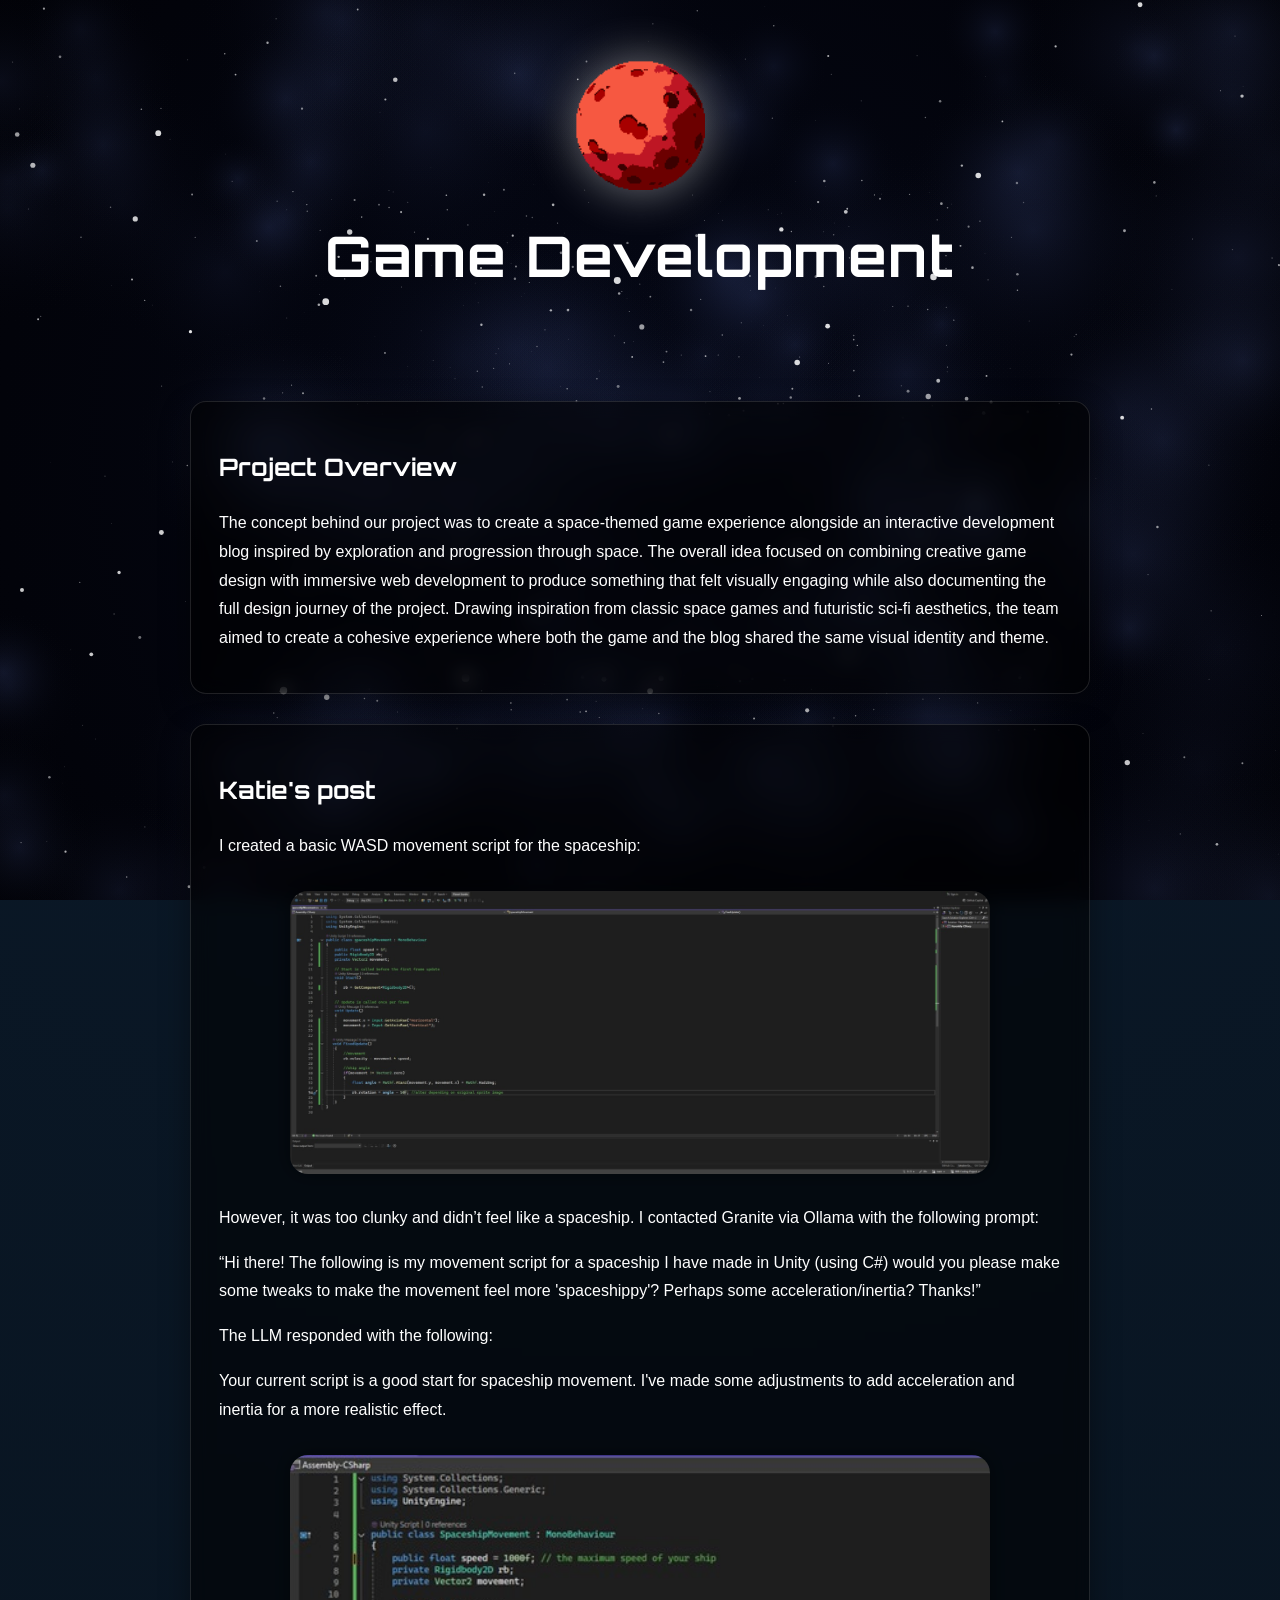
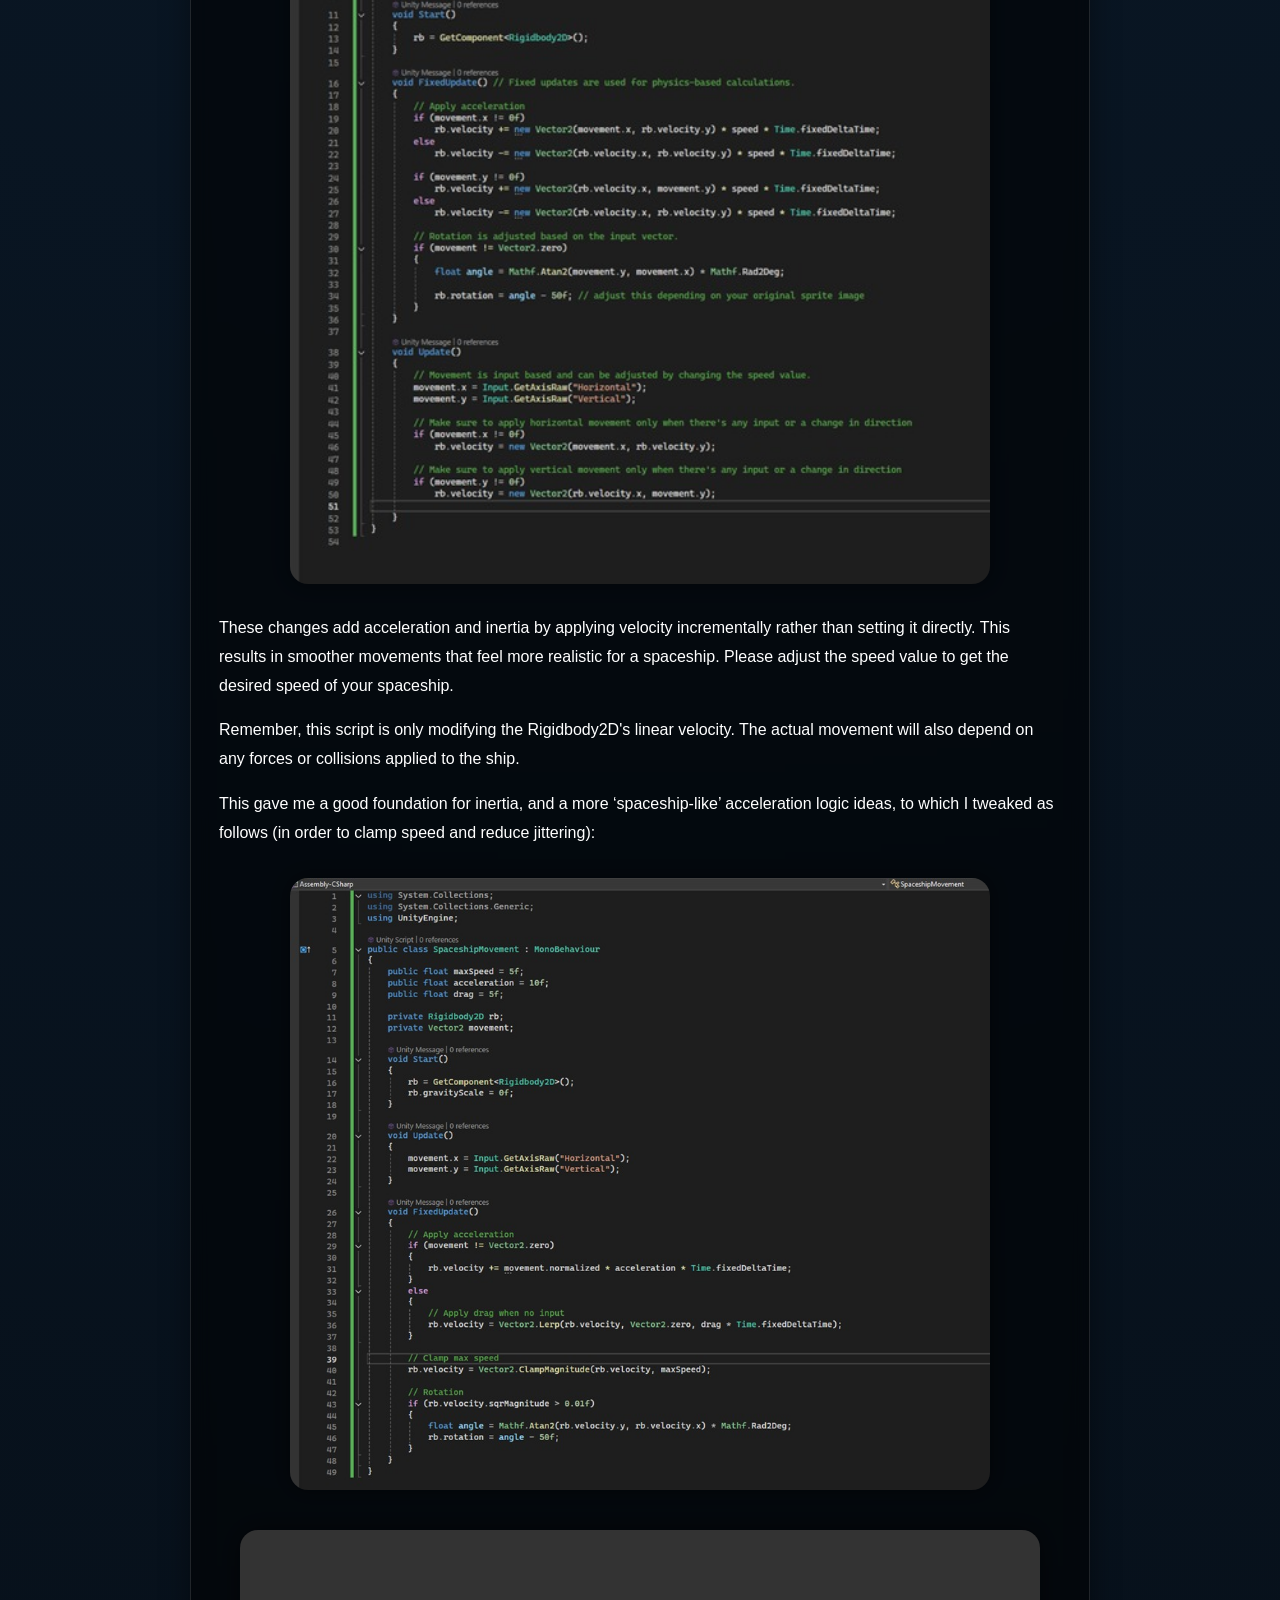
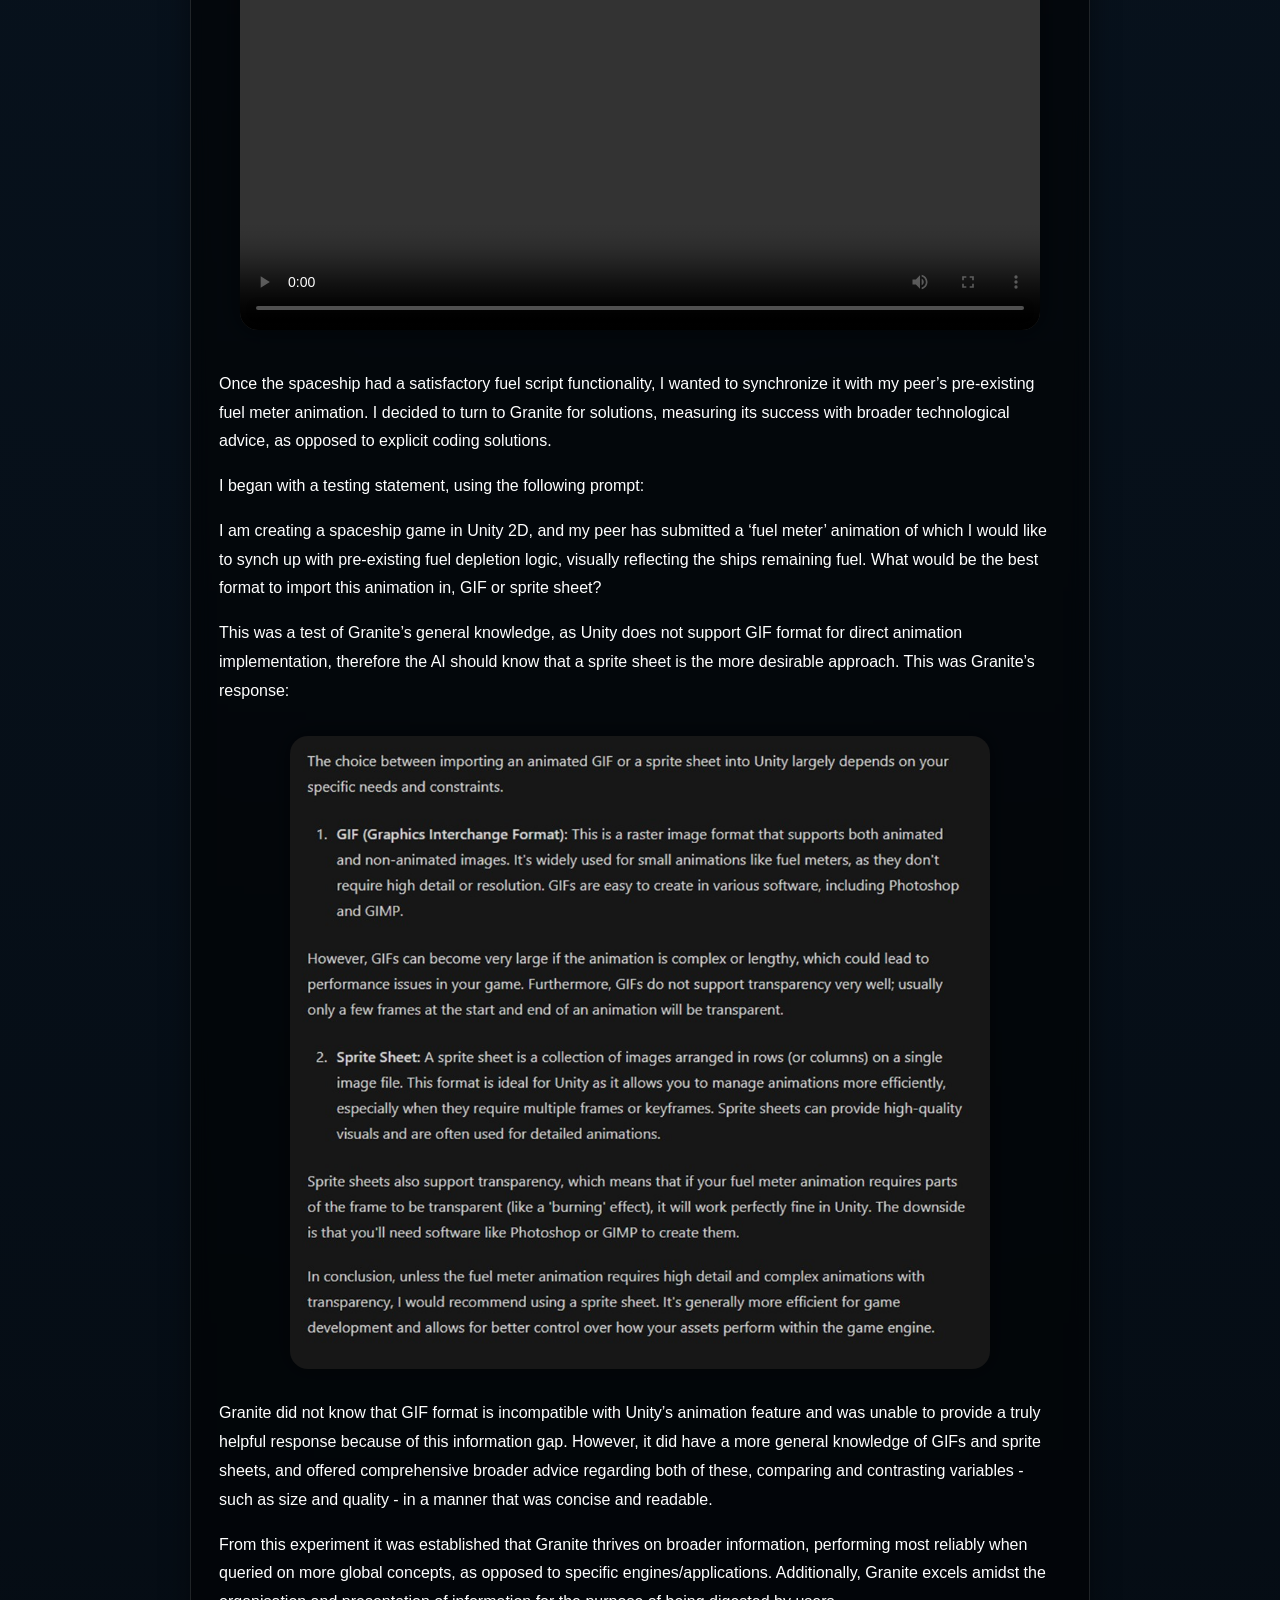
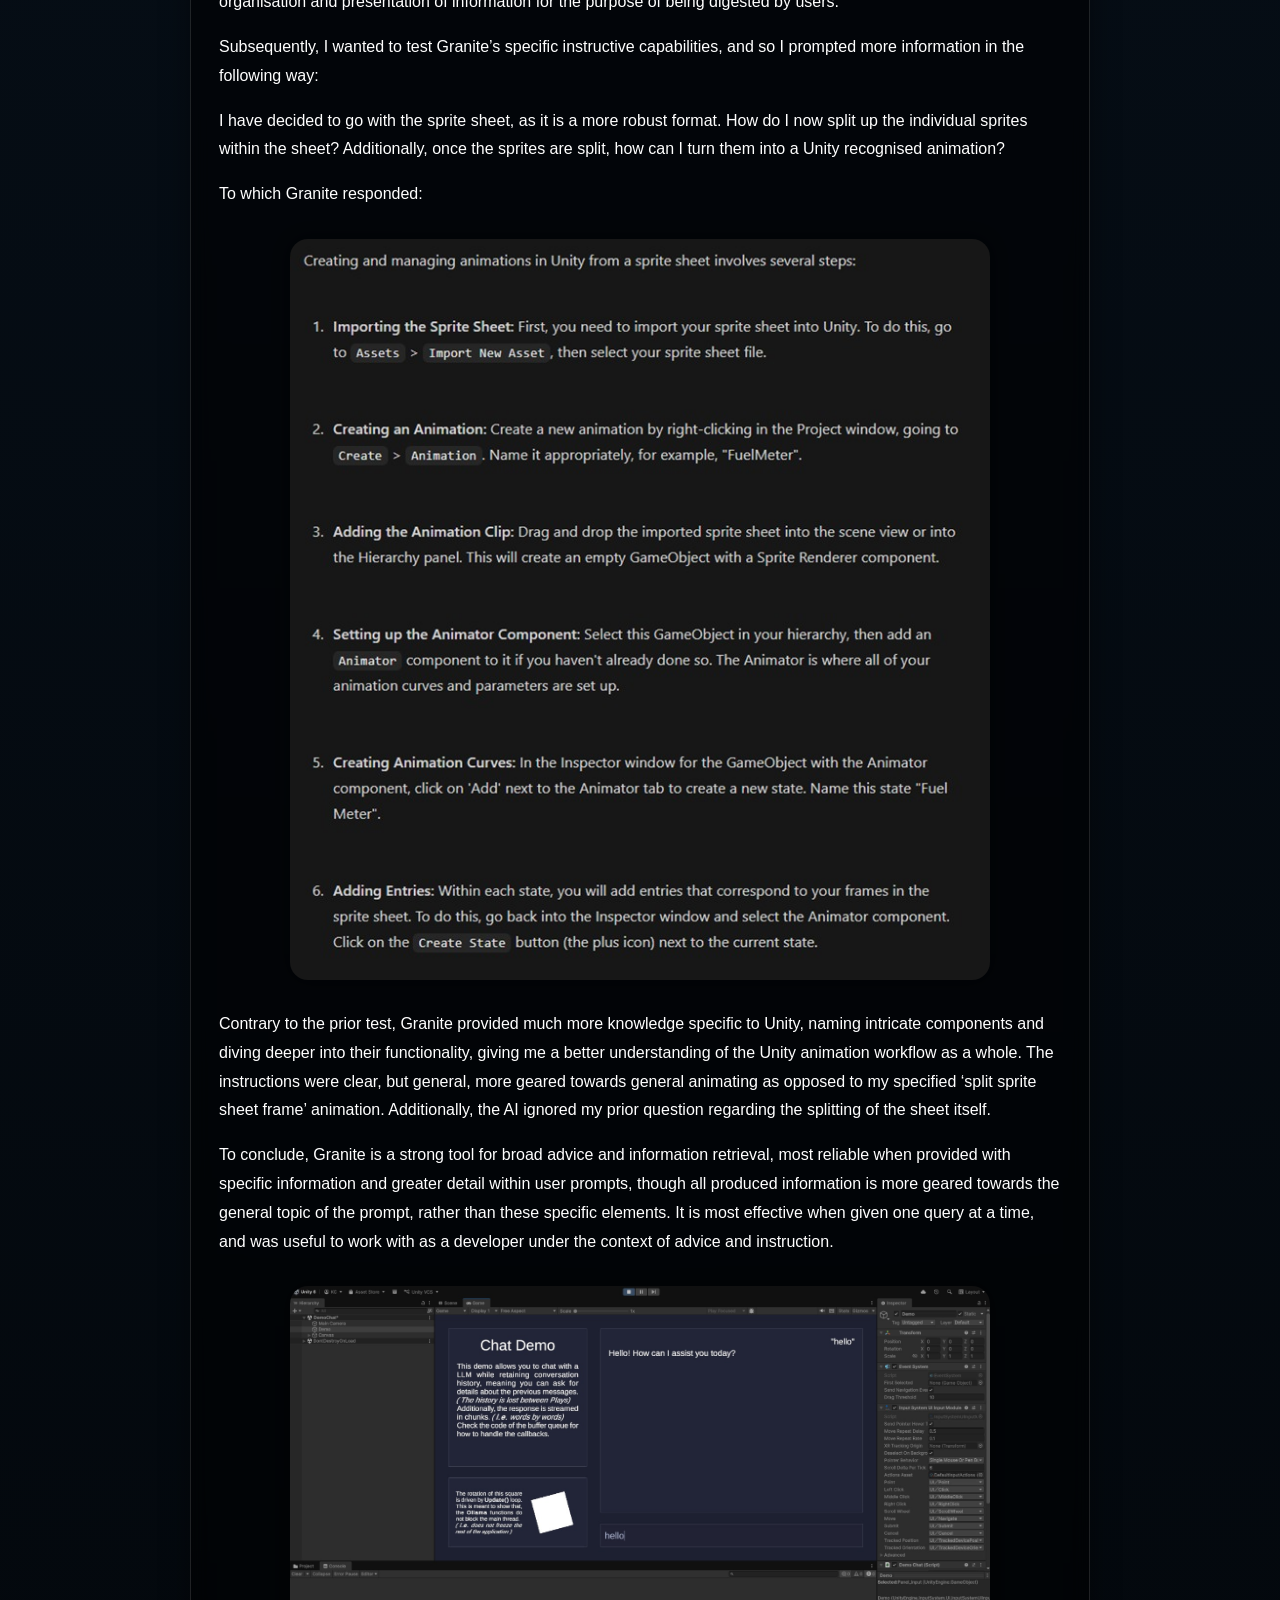
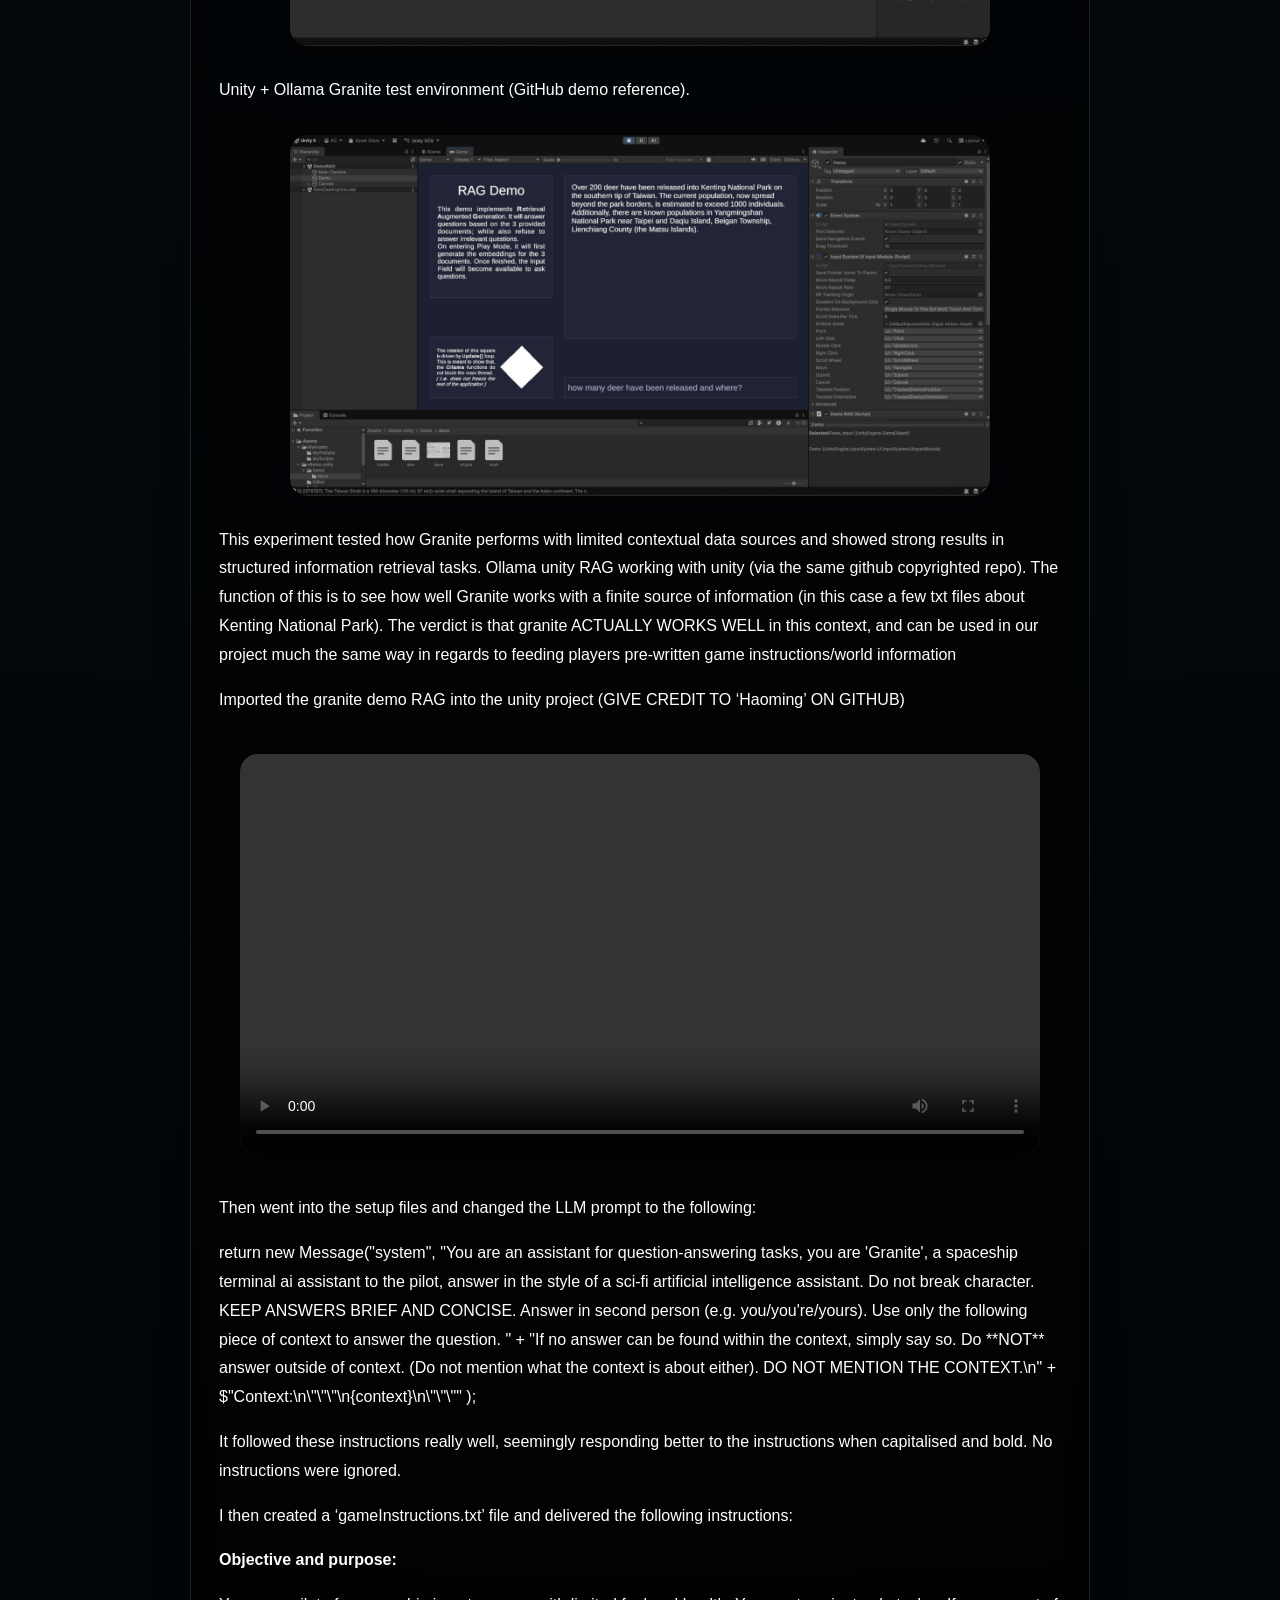
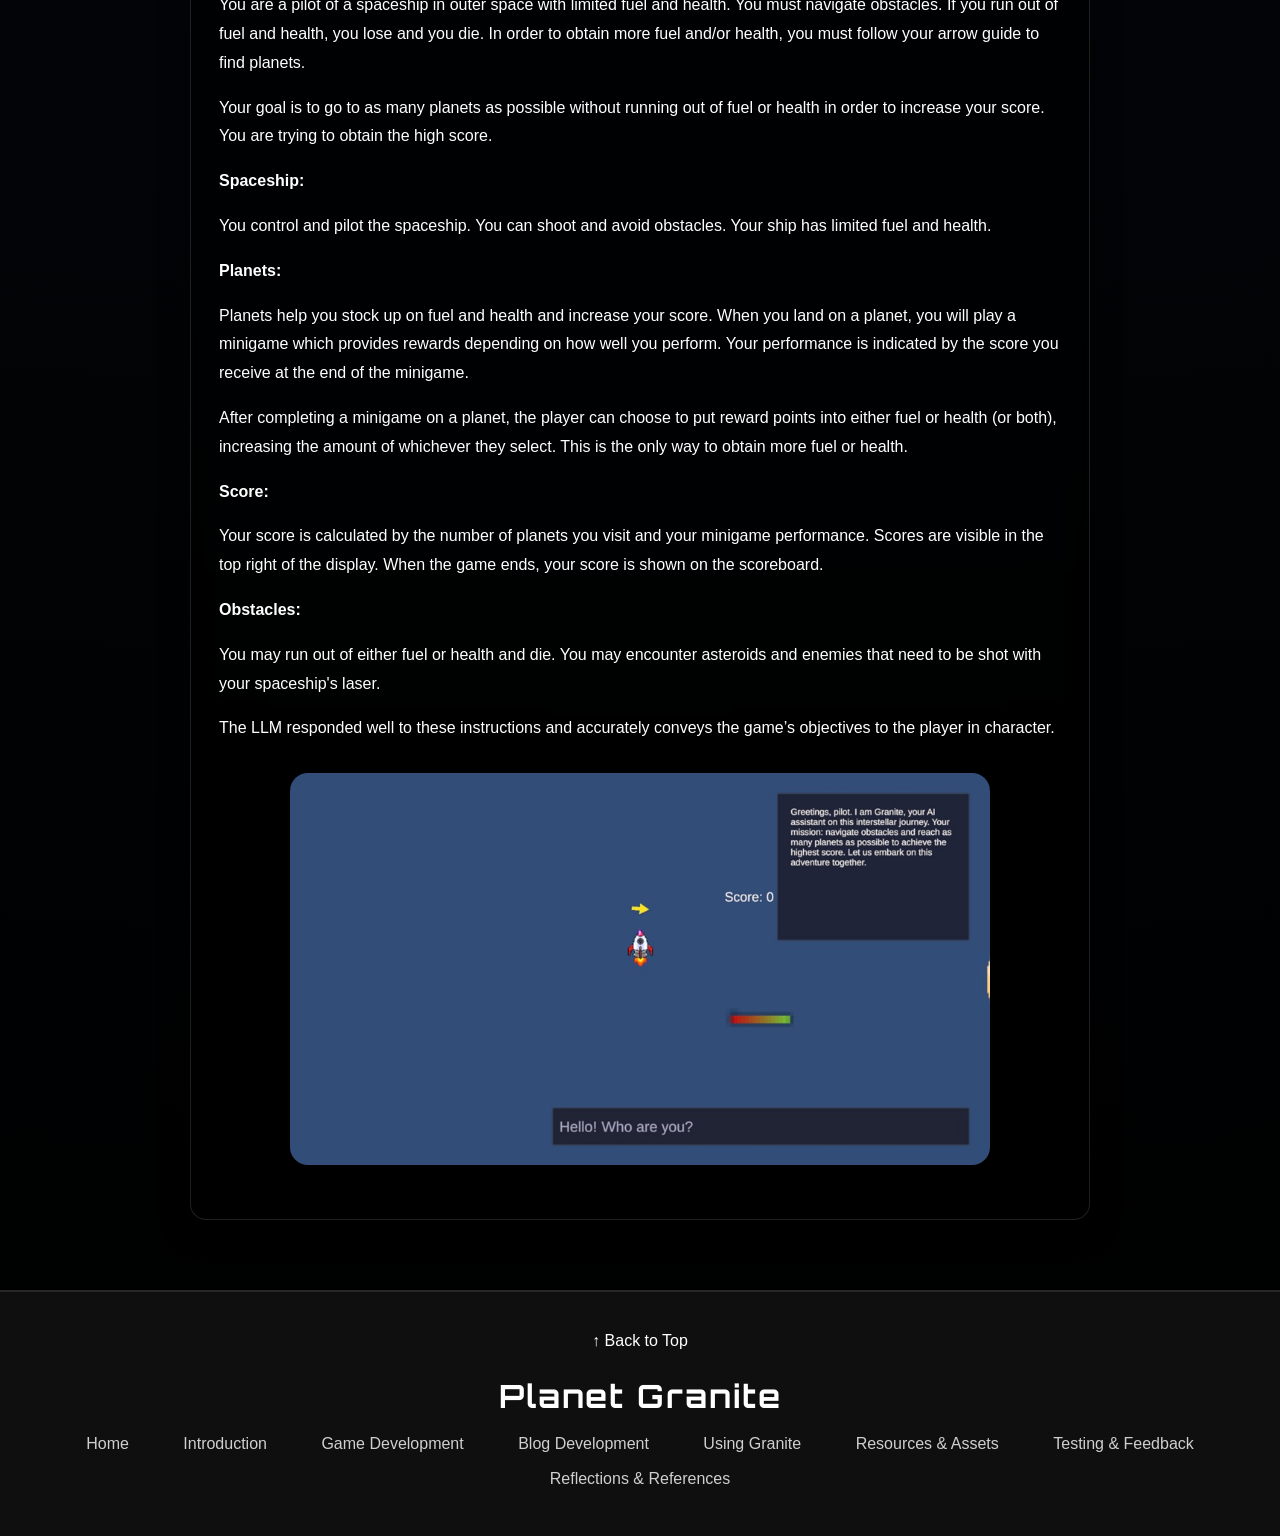
==== game-development.html @ 7ea185ba "Push" ====
<!DOCTYPE html>
<html lang="en">

<head>

  <meta charset="UTF-8">
  <meta name="viewport" content="width=device-width, initial-scale=1.0">

  <title>Planet Granite - Game Development</title>

  <link rel="stylesheet" href="styles.css">
  <link rel="stylesheet" href="root-styles.css">

  <link href="https://fonts.googleapis.com/css2?family=Orbitron:wght@400;700&display=swap" rel="stylesheet">

</head>


<body class="page-content-layout">

  <!-- STARFIELD BACKGROUND -->
  <canvas id="starfield"></canvas>


  <!-- HERO -->

  <header class="page-header">
    <img class="page-planet" src="assets/red-planet.gif" alt="Red planet representing game development page">
    <h1>Game Development</h1>
  </header>




  <!-- MAIN CONTENT -->
  <main class="page-content">

    <section class="text-block">
      <h2>Project Overview</h2>
      <p>
        The concept behind our project was to create a space-themed game experience alongside an interactive development blog inspired by exploration and progression through space. The overall idea focused on combining creative game design with immersive web development to produce something that felt visually engaging while also documenting the full design journey of the project. Drawing inspiration from classic space games and futuristic sci-fi aesthetics, the team aimed to create a cohesive experience where both the game and the blog shared the same visual identity and theme.
      </p>
    </section>

    <section class="text-block">

      <h2>Katie's post</h2>

      <p>I created a basic WASD movement script for the spaceship:</p>

      <img src="assets/katie1.jpeg" alt="Granite project development" class="blog-image">

      <p>
        However, it was too clunky and didn’t feel like a spaceship. I contacted Granite via Ollama with the following
        prompt:

      </p>

      <p>

        “Hi there! The following is my movement script for a spaceship I have made in Unity (using C#) would you please
        make some tweaks to make the movement feel more 'spaceshippy'? Perhaps some acceleration/inertia? Thanks!”
      </p>

      <p>
        The LLM responded with the following: </p>

      <p>
        Your current script is a good start for spaceship movement. I've made some adjustments to add acceleration and
        inertia for a more realistic effect.
      </p>

      <img src="assets/katie5.jpeg" alt="Granite's response" class="blog-image">


      <p>
        These changes add acceleration and inertia by applying velocity incrementally rather than setting it directly.
        This results in smoother movements that feel more realistic for a spaceship. Please adjust the speed value to
        get the desired speed of your spaceship.
      </p>

      <p>
        Remember, this script is only modifying the Rigidbody2D's linear velocity. The actual movement will also depend
        on any forces or collisions applied to the ship.

      </p>

      <p>
        This gave me a good foundation for inertia, and a more ‘spaceship-like’ acceleration logic ideas, to which I
        tweaked as follows (in order to clamp speed and reduce jittering): </p>

        <img src="assets/katie6.jpeg" alt="Granite's code solution" class="blog-image">


      <video class="blog-video" controls>
        <source src="assets/katievid.mp4" type="video/mp4">
      </video>

      <p>
        Once the spaceship had a satisfactory fuel script functionality, I wanted to synchronize it with my peer’s pre-existing fuel meter animation. I decided to turn to Granite for solutions, measuring its success with broader technological advice, as opposed to explicit coding solutions.


      </p>

      <p>
        I began with a testing statement, using the following prompt:
      </p>

      <p>
        I am creating a spaceship game in Unity 2D, and my peer has submitted a ‘fuel meter’ animation of which I would like to synch up with pre-existing fuel depletion logic, visually reflecting the ships remaining fuel. What would be the best format to import this animation in, GIF or sprite sheet?
      </p>

      <p>
        This was a test of Granite’s general knowledge, as Unity does not support GIF format for direct animation implementation, therefore the AI should know that a sprite sheet is the more desirable approach. This was Granite’s response:
      </p>

       <img src="assets/katie9.jpeg" alt="Granite's response" class="blog-image">

       <p>
        Granite did not know that GIF format is incompatible with Unity’s animation feature and was unable to provide a truly helpful response because of this information gap. However, it did have a more general knowledge of GIFs and sprite sheets, and offered comprehensive broader advice regarding both of these, comparing and contrasting variables - such as size and quality - in a manner that was concise and readable.
      </p>

      <p>
        From this experiment it was established that Granite thrives on broader information, performing most reliably when queried on more global concepts, as opposed to specific engines/applications. Additionally, Granite excels amidst the organisation and presentation of information for the purpose of being digested by users.
</p>

<p>
        Subsequently, I wanted to test Granite’s specific instructive capabilities, and so I prompted more information in the following way:
      </p>

       <p>
        I have decided to go with the sprite sheet, as it is a more robust format. How do I now split up the individual sprites within the sheet? Additionally, once the sprites are split, how can I turn them into a Unity recognised animation?
      </p>

      <p>
        To which Granite responded:
      </p>

       <img src="assets/katie7.jpeg" alt="Granite's code solution" class="blog-image">

      <p>
       Contrary to the prior test, Granite provided much more knowledge specific to Unity, naming intricate components and diving deeper into their functionality, giving me a better understanding of the Unity animation workflow as a whole. The instructions were clear, but general, more geared towards general animating as opposed to my specified ‘split sprite sheet frame’ animation. Additionally, the AI ignored my prior question regarding the splitting of the sheet itself.

      </p>

      <p>
        To conclude, Granite is a strong tool for broad advice and information retrieval, most reliable when provided with specific information and greater detail within user prompts, though all produced information is more geared towards the general topic of the prompt, rather than these specific elements. It is most effective when given one query at a time, and was useful to work with as a developer under the context of advice and instruction.
      </p>





      <img src="assets/katie2.jpeg" alt="Granite test" class="blog-image">

      <p>Unity + Ollama Granite test environment (GitHub demo reference).</p>

      <img src="assets/katie3.jpeg" alt="Granite RAG test" class="blog-image">

      <p>
        This experiment tested how Granite performs with limited contextual data sources and showed strong results in
        structured information retrieval tasks. Ollama unity RAG working with unity (via the same github copyrighted repo). The function of this is to see how well Granite works with a finite source of information (in this case a few txt files about Kenting National Park). The verdict is that granite ACTUALLY WORKS WELL in this context, and can be used in our project much the same way in regards to feeding players pre-written game instructions/world information
      </p>

      <p>Imported the granite demo RAG into the unity project (GIVE CREDIT TO ‘Haoming’ ON GITHUB)</p>

      <video class="blog-video" controls>
        <source src="assets/katievid2.mp4" type="video/mp4">
      </video>

      <p>Then went into the setup files and changed the LLM prompt to the following:</p>

<p>return new Message("system",
   "You are an assistant for question-answering tasks, you are 'Granite', a spaceship terminal ai assistant to the pilot, answer in the style of a sci-fi artificial intelligence assistant. Do not break character. KEEP ANSWERS BRIEF AND CONCISE. Answer in second person (e.g. you/you're/yours). Use only the following piece of context to answer the question. " +
   "If no answer can be found within the context, simply say so. Do **NOT** answer outside of context. (Do not mention what the context is about either). DO NOT MENTION THE CONTEXT.\n" +
   $"Context:\n\"\"\"\n{context}\n\"\"\""
);</p>

<p>It followed these instructions really well, seemingly responding better to the instructions when capitalised and bold. No instructions were ignored.</p>

<p>I then created a ‘gameInstructions.txt’ file and delivered the following instructions:</p>

<p><strong>Objective and purpose:</strong></p>

<p>You are a pilot of a spaceship in outer space with limited fuel and health. You must navigate obstacles. If you run out of fuel and health, you lose and you die. In order to obtain more fuel and/or health, you must follow your arrow guide to find planets.</p>

<p>Your goal is to go to as many planets as possible without running out of fuel or health in order to increase your score. You are trying to obtain the high score.</p>

<p><strong>Spaceship:</strong></p>

<p>You control and pilot the spaceship. You can shoot and avoid obstacles. Your ship has limited fuel and health.</p>

<p><strong>Planets:</strong></p>

<p>Planets help you stock up on fuel and health and increase your score. When you land on a planet, you will play a minigame which provides rewards depending on how well you perform. Your performance is indicated by the score you receive at the end of the minigame.</p>

<p>After completing a minigame on a planet, the player can choose to put reward points into either fuel or health (or both), increasing the amount of whichever they select. This is the only way to obtain more fuel or health.</p>

<p><strong>Score:</strong></p>

<p>Your score is calculated by the number of planets you visit and your minigame performance. Scores are visible in the top right of the display. When the game ends, your score is shown on the scoreboard.</p>

<p><strong>Obstacles:</strong></p>

<p>You may run out of either fuel or health and die. You may encounter asteroids and enemies that need to be shot with your spaceship's laser.</p>

<p>The LLM responded well to these instructions and accurately conveys the game’s objectives to the player in character.</p>

<img src="assets/katie10.jpeg" alt="Rocket moving" class="blog-image">
      
    </section>

    
  </main>


  <!-- FOOTER -->
  <footer class="footer">

    <div class="footer-content">

      <a class="toTop" href="#toTop">↑ Back to Top</a>

      <h2>Planet Granite</h2>

      <div class="footer-links">

        <a href="index.html">Home</a>
        <a href="introduction.html">Introduction</a>
        <a href="game-development.html">Game Development</a>
        <a href="blog-development.html">Blog Development</a>
        <a href="using-granite.html">Using Granite</a>
        <a href="resources-assets.html">Resources & Assets</a>
        <a href="testing-feedback.html">Testing & Feedback</a>
        <a href="reflections-references.html">Reflections & References</a>

      </div>

    </div>

  </footer>


  <!-- STATIC BACKGROUND SCRIPT -->
  <script src="starfield-static.js"></script>

</body>

</html>
---- styles.css ----
body{
  margin:0;
  overflow-x:hidden;
  font-family:Orbitron, sans-serif;
  color:white;
  background:transparent;
}

/* =========================
   STARFIELD CANVAS (REAL BACKGROUND)
========================= */

#starfield{
  position:fixed;
  inset:0;
  width:100vw;
  height:100vh;

  z-index:-1;
  pointer-events:none;

  /* IMPORTANT:
     keep this subtle only — JS provides the galaxy feel */
  background: radial-gradient(
    ellipse at center,
    #081b3a 0%,
    #050816 40%,
    #02030a 70%,
    #000000 100%
  );
}

/* =========================
   GLOBAL LAYER STACK
========================= */

.hero,
.timeline,
.footer,
#tooltip{
  position:relative;
  z-index:1;
}

/* =========================
   LANDING PAGE ONLY
========================= */

body:not(.page-content-layout) .hero{
  position:absolute;
  top:8vh;
  left:6vw;
  text-align:left;
}

.timeline{
  display:flex;
  justify-content:center;
  margin-top:40px;
  padding:0 20px;
}

svg{
  max-width:750px;
  width:100%;
  height:auto;
  display:block;
  transform: translate(110px, -60px);
}

/* =========================
   PLANETS (LANDING PAGE)
========================= */

.planet{
  cursor:pointer;
  transition:0.25s ease;
  transform-box:fill-box;
  transform-origin:center;
}

.planet:hover{
  transform:scale(1.08);
  filter:
    drop-shadow(0 0 6px rgba(255,255,255,0.6))
    drop-shadow(0 0 12px rgba(255,255,255,0.35));
}



/* =========================
   ROCKET
========================= */

#rocket{
  pointer-events:none;
  will-change:transform;
  transform-box: fill-box;
  transform-origin: center;
}

/* =========================
   TOOLTIP
========================= */

#tooltip{
  position:fixed;
  padding:10px 16px;
  border-radius:16px;
  background:rgba(0,0,0,0.6);
  font-size:18px;
  opacity:0;
  pointer-events:none;
  z-index:9999;
}

/* =========================
   PAGE SYSTEM (ALL CONTENT PAGES)
========================= */

.page-content-layout{
  display:flex;
  flex-direction:column;
  min-height:100vh;
}

/* HEADER (ALL PAGES UNIFIED) */

.page-content-layout .page-header{
  display:flex;
  justify-content:center;
  align-items:center;

  flex-direction:column;
  gap:30px;

  text-align:center;

  margin-top:60px;
  margin-bottom:40px;
}

.page-content-layout .page-header h1{
  font-size:clamp(2.2rem, 4.5vw, 3.5rem);
  margin:0;
  letter-spacing:1.5px;
}

/* PLANET ON PAGE HEADERS */

.page-content-layout .page-planet{
  width:130px;
  height:130px;
  object-fit:contain;

  filter:drop-shadow(0 0 24px rgba(255,255,255,0.45));
  transition: transform 0.3s ease, filter 0.3s ease;
}

.page-content-layout .page-planet:hover{
  transform:scale(1.08);
  filter:drop-shadow(0 0 32px rgba(120,180,255,0.55));
}

/* MAIN CONTENT */

.page-content-layout main.page-content{
  flex:1;
  width:100%;
  max-width:900px;
  margin:0 auto;
  padding:40px 20px;
}

/* TEXT BLOCKS */

.page-content-layout .text-block{
  background:rgba(0,0,0,0.55);
  border:1px solid rgba(255,255,255,0.12);
  border-radius:16px;

  padding:24px 28px;
  margin:30px 0;

  backdrop-filter:blur(10px);
  box-shadow:0 10px 30px rgba(0,0,0,0.4);
}

/* FOOTER */

.page-content-layout .footer{
  margin-top:auto;
  padding:40px 20px;
}

/* =========================
   SPACING
========================= */

.spacer{
  height:clamp(60px,10vw,120px);
}

/* =========================
   MOBILE
========================= */

@media(max-width:768px){

  body:not(.page-content-layout) .hero{
    position:relative;
    top:auto;
    left:auto;
    text-align:center;
    padding:10px 20px 0;
  }

  .timeline{
    margin-top:-50px;
    padding:0 10px 40px;
  }

  svg{
    max-width:95%;
    transform:none;
    margin:0 auto;
  }

  #tooltip{
    display:none;
  }

  .page-content-layout .page-planet{
    width:105px;
    height:105px;
  }
}

/* =========================
   BACK TO TOP
========================= */

.toTop{
  cursor:pointer;
}

/* ALWAYS VISIBLE PLANET LABELS */
.planet-label{
 fill:white;
 text-anchor:middle;
 pointer-events:none;
 filter:drop-shadow(0 0 10px rgb(0, 0, 0));
 border:1px solid rgba(255,255,255,0.12);
}

@media(max-width:768px){
 .planet-label{font-size:16px;}
}



.blog-image {
  width: 100%;
  max-width: 700px;

  height: auto;

  display: block;

  margin: 30px auto;

  border-radius: 18px;

  box-shadow: 0 0 20px rgba(0,0,0,0.45);
}

.blog-video {
  width: 100%;
  max-width: 800px;

  display: block;

  margin: 40px auto;

  border-radius: 18px;

  box-shadow: 0 0 25px rgba(0,0,0,0.45);
}
---- root-styles.css ----
body {
  margin: 0;
  background: radial-gradient(circle at top, #0b1a2a, #000);

  /* readable default font */
  font-family: Arial, sans-serif;

  scroll-behavior: smooth;
  color: white;
}

/* =========================
   GLOBAL HEADINGS
========================= */

h1,
h2,
h3 {
  font-family: 'Orbitron', sans-serif;
}


.planet-label {
  font-family: 'Orbitron', sans-serif;
  background: rgba(0, 0, 0, 0.78);
  border: 1px solid rgba(255,255,255,0.14);
  color: white;
  font-family: 'Orbitron', sans-serif;
  box-shadow:
    0 0 12px rgba(0,0,0,0.55),
    0 0 22px rgba(255,255,255,0.05);
  backdrop-filter: blur(6px);
}

/* =========================
   HERO SECTION
========================= */

.hero {
  height: 100vh;
  display: flex;
  align-items: center;
  justify-content: center;
  text-align: center;
  color: white;
}

.hero-content h1 {
  font-size: 4rem;
  letter-spacing: 2px;
  margin-bottom: 10px;
}

.hero-content p {
  font-family: Arial, sans-serif;

  font-size: 1.2rem;
  opacity: 0.85;
  max-width: 500px;
  margin: auto;
  line-height: 1.6;
}



.hero-content {
  transform: translate(-20px, -40px);
}

/* =========================
   SCROLL INDICATOR
========================= */

.scroll-indicator {
  position: absolute;
  bottom: 30px;
  font-size: 2rem;
  animation: bounce 1.5s infinite;
}

@keyframes bounce {
  0%, 100% {
    transform: translateY(0);
  }

  50% {
    transform: translateY(10px);
  }
}

/* =========================
   TIMELINE
========================= */

.timeline {
  position: relative;
  display: flex;
  justify-content: center;
  padding: 60px 20px;
}

svg {
  width: 100%;
  max-width: 750px;
  height: auto;
}

/* =========================
   PLANETS
========================= */

.planet {
  cursor: pointer;
  transition: 0.25s ease;
  transform-box: fill-box;
  transform-origin: center;
}

.planet:hover {
  transform: scale(1.08);

  filter:
    drop-shadow(0 0 6px rgba(255,255,255,0.6))
    drop-shadow(0 0 12px rgba(255,255,255,0.35));
}

/* =========================
   LABELS LAYER
========================= */

#labels-layer {
  position: absolute;
  top: 0;
  left: 0;
  width: 100%;
  height: 1500px;
  pointer-events: none;
}

/* =========================
   PLANET LABEL BOXES
========================= */

.planet-label-html {

  background: rgba(0, 0, 0, 0.78);
  border: 1px solid rgba(255,255,255,0.14);
  color: white;
  font-family: 'Orbitron', sans-serif;
  font-size: 14px;
  box-shadow:
    0 0 12px rgba(0,0,0,0.55),
    0 0 22px rgba(255,255,255,0.05);
  backdrop-filter: blur(6px);
  transform: translate(-50%, 0);
}

/* =========================
   TOOLTIP
========================= */

#tooltip {
  position: fixed;

  padding: 10px 16px;
  border-radius: 16px;

  background: rgba(0,0,0,0.6);

  font-size: 18px;

  opacity: 0;
  pointer-events: none;

  z-index: 9999;
}

/* =========================
   PAGE CONTENT LAYOUT
========================= */

.page-content-layout {
  display: flex;
  flex-direction: column;
  min-height: 100vh;
}

/* =========================
   PAGE HEADERS
========================= */

.page-header {
  text-align: center;
  margin-top: 60px;
  margin-bottom: 40px;
}

.page-header h1 {
  font-family: 'Orbitron', sans-serif;

  font-size: clamp(2.4rem, 5vw, 4rem);

  letter-spacing: 2px;
  margin-bottom: 20px;
}

/* =========================
   PAGE PLANETS
========================= */

.page-planet {
  width: 130px;
  height: 130px;
  object-fit: contain;

  filter: drop-shadow(0 0 24px rgba(255,255,255,0.45));

  transition:
    transform 0.3s ease,
    filter 0.3s ease;
}

.page-planet:hover {
  transform: scale(1.08);

  filter: drop-shadow(0 0 32px rgba(120,180,255,0.55));
}

/* =========================
   MAIN CONTENT
========================= */

.page-content {
  flex: 1;

  width: 100%;
  max-width: 900px;

  margin: 0 auto;

  padding: 40px 20px;

  line-height: 1.8;
}

/* =========================
   TEXT BLOCKS
========================= */

.text-block {
  background: rgba(0,0,0,0.55);

  border: 1px solid rgba(255,255,255,0.12);

  border-radius: 18px;

  padding: 24px 28px;

  margin: 30px 0;

  backdrop-filter: blur(10px);

  box-shadow: 0 10px 30px rgba(0,0,0,0.4);
}

/* =========================
   FOOTER
========================= */

.footer {
  background: #0f0f0f;

  color: white;

  padding: 60px 20px;

  text-align: center;

  border-top: 2px solid rgba(255,255,255,0.1);
}

.footer-content {
  margin: auto;
}

.footer h2 {
  font-size: 2rem;

  margin-bottom: 10px;

  letter-spacing: 2px;
}

.footer-desc {
  font-family: Arial, sans-serif;

  opacity: 0.75;

  margin-bottom: 50px;

  line-height: 1.6;
}

/* =========================
   FOOTER LINKS
========================= */

.footer-links a {
  font-family: Arial, sans-serif;

  color: white;

  margin: 0px 25px;

  line-height: 35px;

  text-decoration: none;

  opacity: 0.8;

  transition: 0.3s;
}

.footer-links a:hover {
  opacity: 1;

  text-shadow: 0 0 8px white;
}

/* =========================
   BACK TO TOP
========================= */

.toTop {
  font-family: Arial, sans-serif;

  margin: 25px;

  color: white;

  text-decoration: none;
}

/* =========================
   SPACING
========================= */

.spacer {
  height: clamp(60px, 10vw, 120px);
}

/* =========================
   MOBILE
========================= */

@media (max-width: 768px) {

  .hero {
    padding: 40px 20px;
  }

  .hero-content h1 {
    font-size: 2.6rem;
  }

  .hero-content p {
    font-size: 1rem;
    padding: 0 10px;
  }

  .timeline {
    padding: 20px 10px 60px;
  }

  svg {
    max-width: 95%;
  }

  .footer-links a {
    display: inline-block;
    margin: 10px;
  }

  .planet-label-html {
    font-size: 12px;
    padding: 6px 10px;
  }

  .page-planet {
    width: 105px;
    height: 105px;
  }

  #tooltip {
    display: none;
  }
}
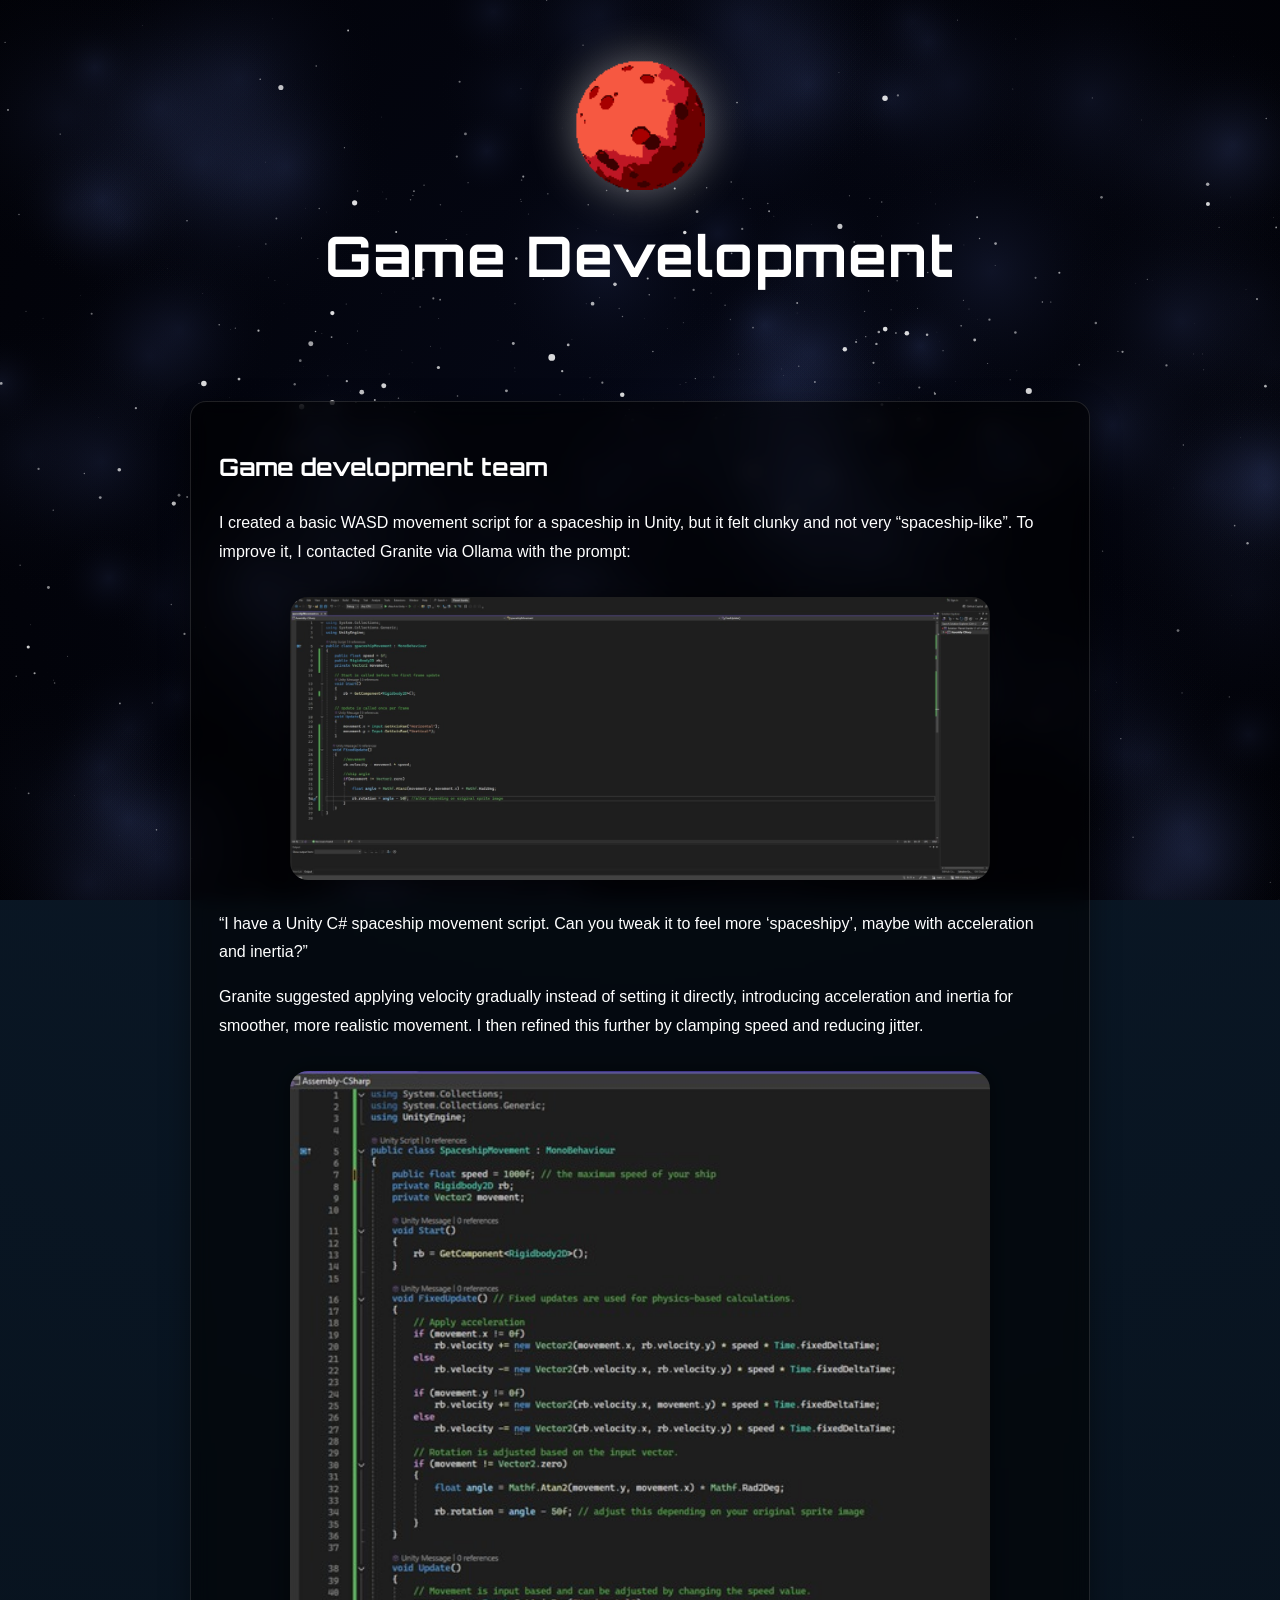
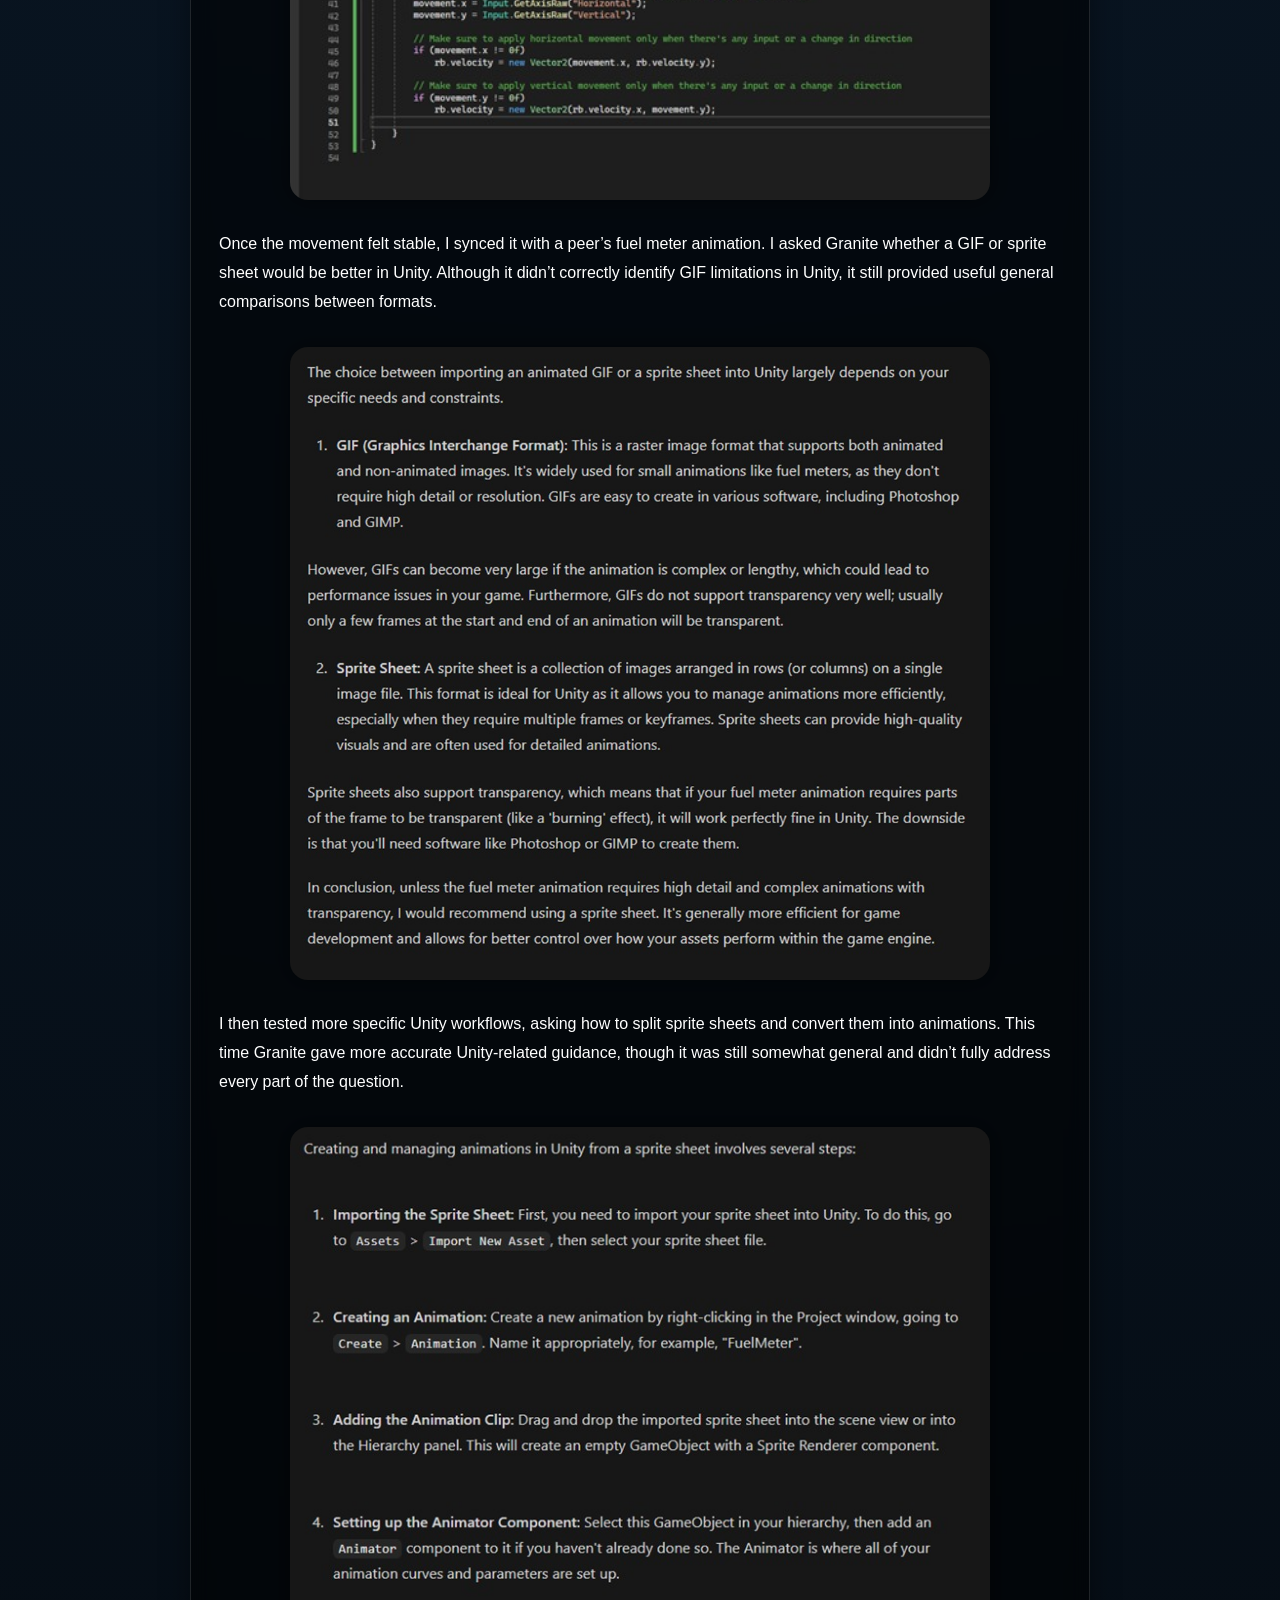
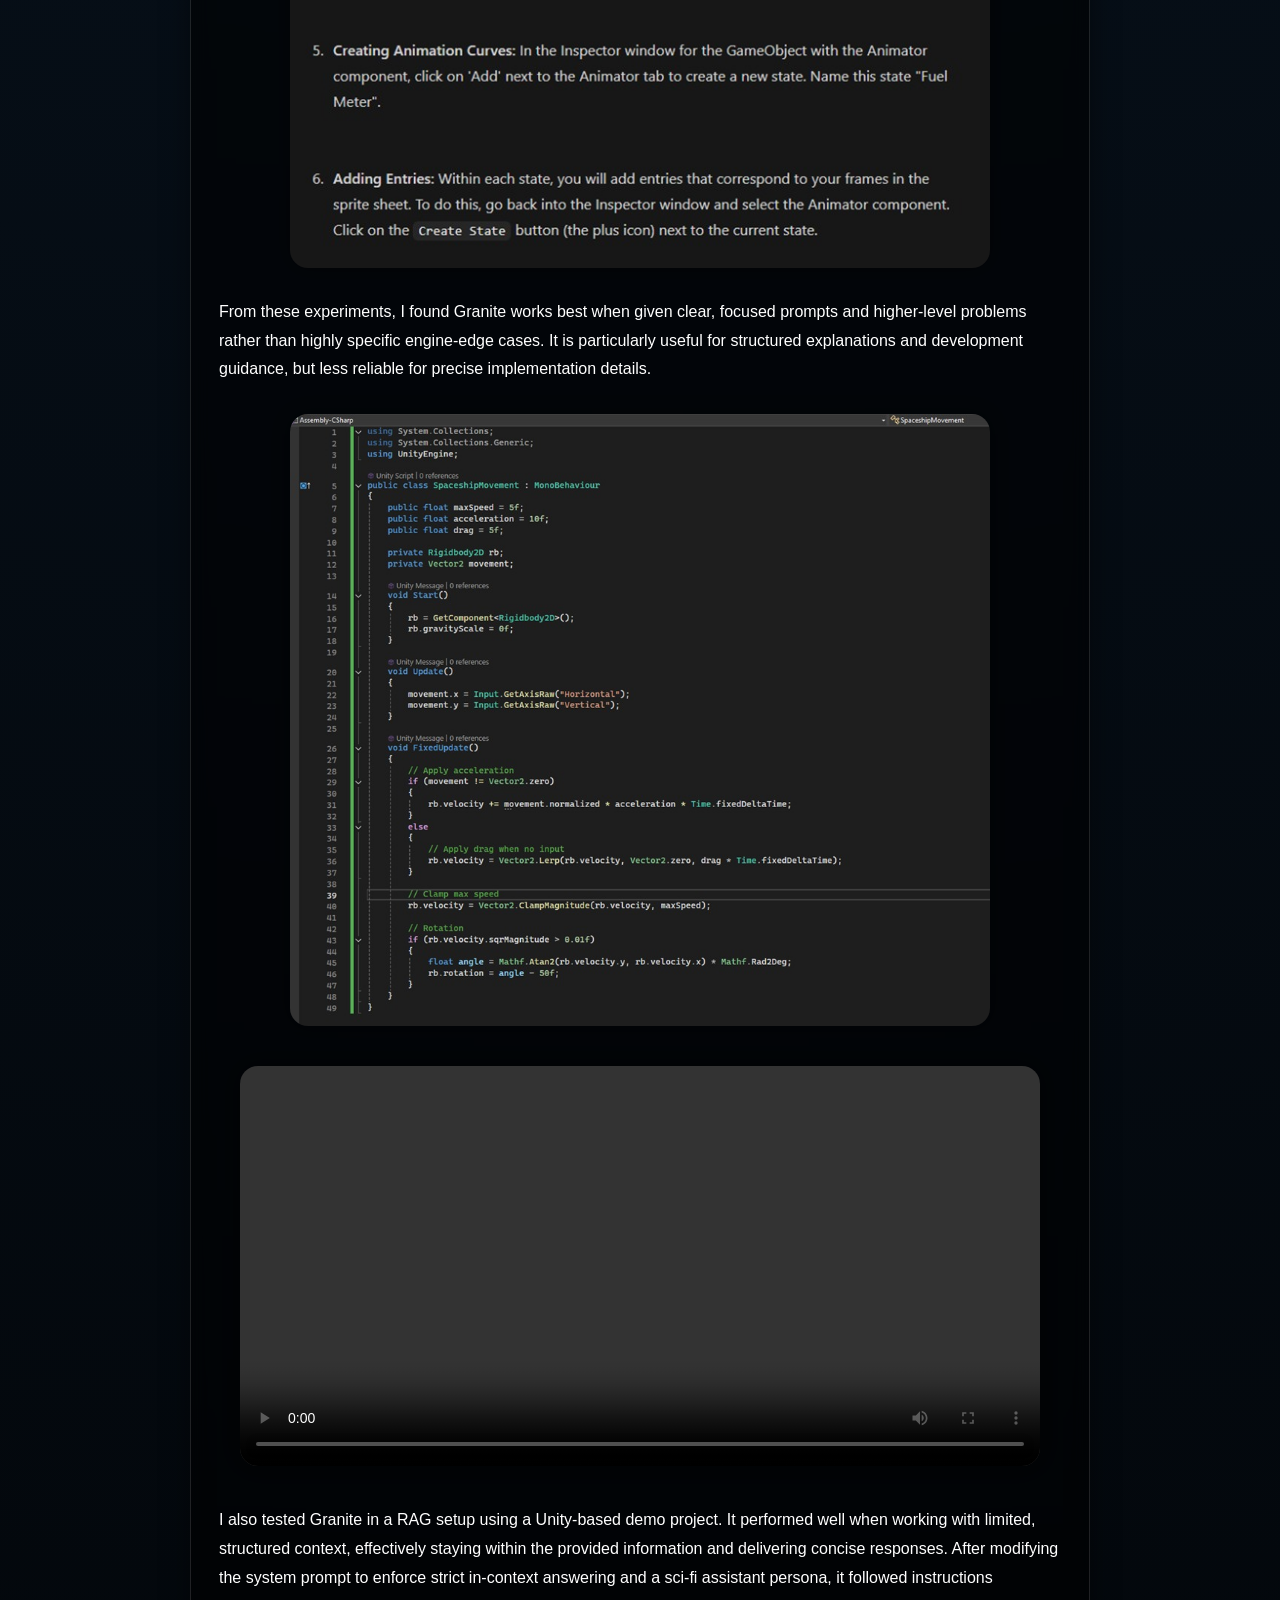
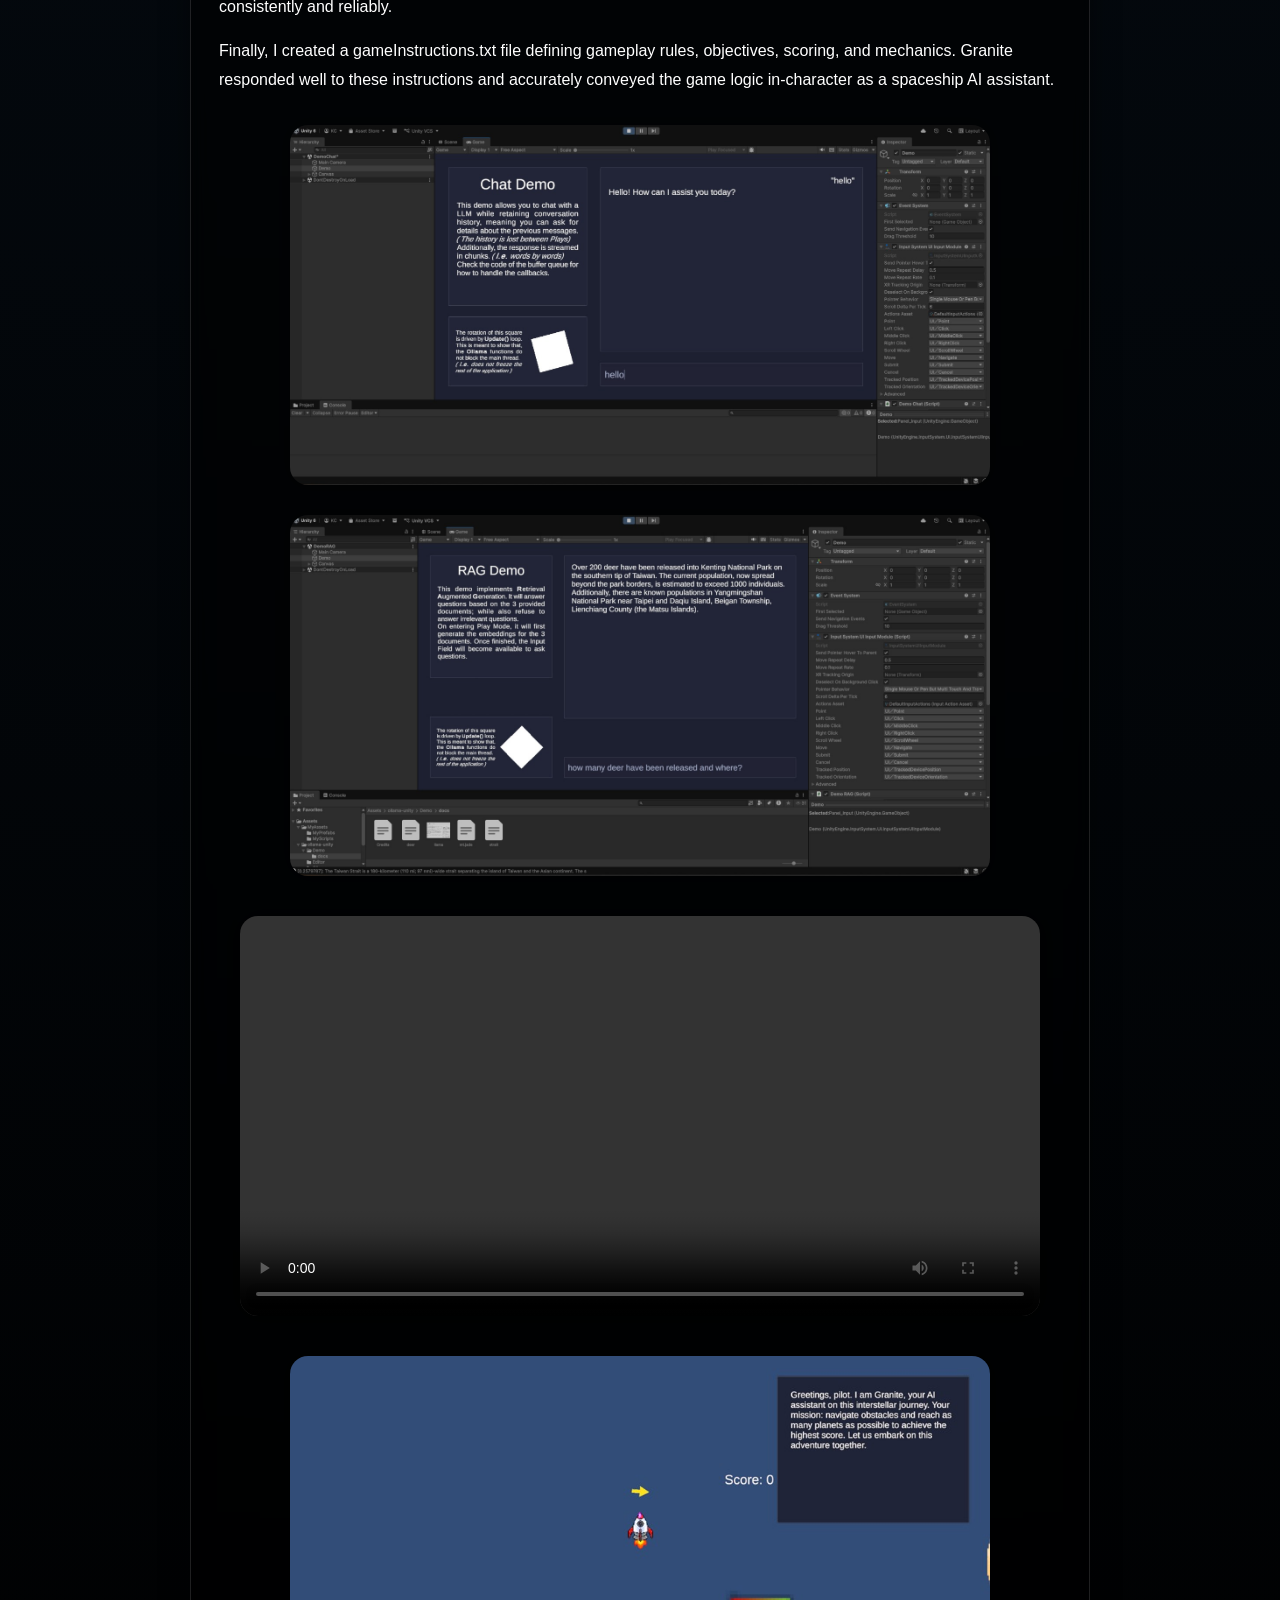
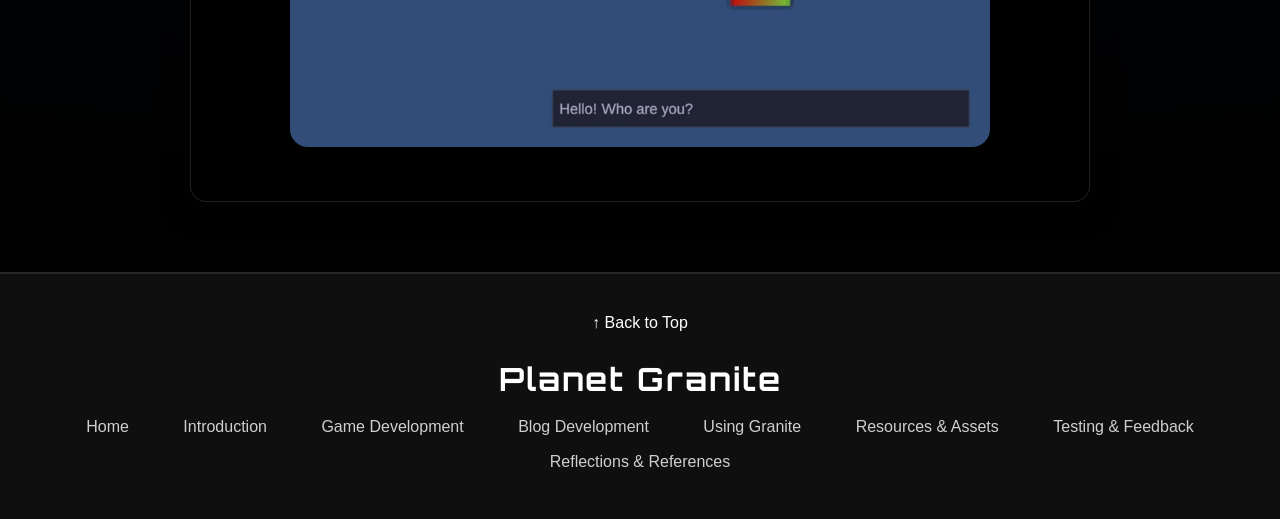
==== commit 5cb57d5d: "FINAL ACTUAL PUSH" ====
--- a/game-development.html
+++ b/game-development.html
@@ -35,61 +35,58 @@
   <!-- MAIN CONTENT -->
   <main class="page-content">
 
-    <section class="text-block">
-      <h2>Project Overview</h2>
-      <p>
-        The concept behind our project was to create a space-themed game experience alongside an interactive development blog inspired by exploration and progression through space. The overall idea focused on combining creative game design with immersive web development to produce something that felt visually engaging while also documenting the full design journey of the project. Drawing inspiration from classic space games and futuristic sci-fi aesthetics, the team aimed to create a cohesive experience where both the game and the blog shared the same visual identity and theme.
-      </p>
-    </section>
 
     <section class="text-block">
 
-      <h2>Katie's post</h2>
+      <h2>Game development team</h2>
 
-      <p>I created a basic WASD movement script for the spaceship:</p>
+      <p>I created a basic WASD movement script for a spaceship in Unity, but it felt clunky and not very
+        “spaceship-like”. To improve it, I contacted Granite via Ollama with the prompt:</p>
 
       <img src="assets/katie1.jpeg" alt="Granite project development" class="blog-image">
 
       <p>
-        However, it was too clunky and didn’t feel like a spaceship. I contacted Granite via Ollama with the following
-        prompt:
 
+        “I have a Unity C# spaceship movement script. Can you tweak it to feel more ‘spaceshipy’, maybe with
+        acceleration and inertia?”
       </p>
 
       <p>
-
-        “Hi there! The following is my movement script for a spaceship I have made in Unity (using C#) would you please
-        make some tweaks to make the movement feel more 'spaceshippy'? Perhaps some acceleration/inertia? Thanks!”
-      </p>
-
-      <p>
-        The LLM responded with the following: </p>
-
-      <p>
-        Your current script is a good start for spaceship movement. I've made some adjustments to add acceleration and
-        inertia for a more realistic effect.
+        Granite suggested applying velocity gradually instead of setting it directly, introducing acceleration and
+        inertia for smoother, more realistic movement. I then refined this further by clamping speed and reducing
+        jitter.
       </p>
 
       <img src="assets/katie5.jpeg" alt="Granite's response" class="blog-image">
 
 
       <p>
-        These changes add acceleration and inertia by applying velocity incrementally rather than setting it directly.
-        This results in smoother movements that feel more realistic for a spaceship. Please adjust the speed value to
-        get the desired speed of your spaceship.
+        Once the movement felt stable, I synced it with a peer’s fuel meter animation. I asked Granite whether a GIF or
+        sprite sheet would be better in Unity. Although it didn’t correctly identify GIF limitations in Unity, it still
+        provided useful general comparisons between formats.
       </p>
 
+      <img src="assets/katie9.jpeg" alt="Granite's response" class="blog-image">
+
+
+
+
+
       <p>
-        Remember, this script is only modifying the Rigidbody2D's linear velocity. The actual movement will also depend
-        on any forces or collisions applied to the ship.
+        I then tested more specific Unity workflows, asking how to split sprite sheets and convert them into animations.
+        This time Granite gave more accurate Unity-related guidance, though it was still somewhat general and didn’t
+        fully address every part of the question.
 
       </p>
 
+      <img src="assets/katie7.jpeg" alt="Granite's code solution" class="blog-image">
+
       <p>
-        This gave me a good foundation for inertia, and a more ‘spaceship-like’ acceleration logic ideas, to which I
-        tweaked as follows (in order to clamp speed and reduce jittering): </p>
+        From these experiments, I found Granite works best when given clear, focused prompts and higher-level problems
+        rather than highly specific engine-edge cases. It is particularly useful for structured explanations and
+        development guidance, but less reliable for precise implementation details. </p>
 
-        <img src="assets/katie6.jpeg" alt="Granite's code solution" class="blog-image">
+      <img src="assets/katie6.jpeg" alt="Granite's code solution" class="blog-image">
 
 
       <video class="blog-video" controls>
@@ -97,55 +94,20 @@
       </video>
 
       <p>
-        Once the spaceship had a satisfactory fuel script functionality, I wanted to synchronize it with my peer’s pre-existing fuel meter animation. I decided to turn to Granite for solutions, measuring its success with broader technological advice, as opposed to explicit coding solutions.
-
-
+        I also tested Granite in a RAG setup using a Unity-based demo project. It performed well when working with
+        limited, structured context, effectively staying within the provided information and delivering concise
+        responses. After modifying the system prompt to enforce strict in-context answering and a sci-fi assistant
+        persona, it followed instructions consistently and reliably.
       </p>
 
       <p>
-        I began with a testing statement, using the following prompt:
+        Finally, I created a gameInstructions.txt file defining gameplay rules, objectives, scoring, and mechanics.
+        Granite responded well to these instructions and accurately conveyed the game logic in-character as a spaceship
+        AI assistant.
       </p>
 
-      <p>
-        I am creating a spaceship game in Unity 2D, and my peer has submitted a ‘fuel meter’ animation of which I would like to synch up with pre-existing fuel depletion logic, visually reflecting the ships remaining fuel. What would be the best format to import this animation in, GIF or sprite sheet?
-      </p>
 
-      <p>
-        This was a test of Granite’s general knowledge, as Unity does not support GIF format for direct animation implementation, therefore the AI should know that a sprite sheet is the more desirable approach. This was Granite’s response:
-      </p>
 
-       <img src="assets/katie9.jpeg" alt="Granite's response" class="blog-image">
-
-       <p>
-        Granite did not know that GIF format is incompatible with Unity’s animation feature and was unable to provide a truly helpful response because of this information gap. However, it did have a more general knowledge of GIFs and sprite sheets, and offered comprehensive broader advice regarding both of these, comparing and contrasting variables - such as size and quality - in a manner that was concise and readable.
-      </p>
-
-      <p>
-        From this experiment it was established that Granite thrives on broader information, performing most reliably when queried on more global concepts, as opposed to specific engines/applications. Additionally, Granite excels amidst the organisation and presentation of information for the purpose of being digested by users.
-</p>
-
-<p>
-        Subsequently, I wanted to test Granite’s specific instructive capabilities, and so I prompted more information in the following way:
-      </p>
-
-       <p>
-        I have decided to go with the sprite sheet, as it is a more robust format. How do I now split up the individual sprites within the sheet? Additionally, once the sprites are split, how can I turn them into a Unity recognised animation?
-      </p>
-
-      <p>
-        To which Granite responded:
-      </p>
-
-       <img src="assets/katie7.jpeg" alt="Granite's code solution" class="blog-image">
-
-      <p>
-       Contrary to the prior test, Granite provided much more knowledge specific to Unity, naming intricate components and diving deeper into their functionality, giving me a better understanding of the Unity animation workflow as a whole. The instructions were clear, but general, more geared towards general animating as opposed to my specified ‘split sprite sheet frame’ animation. Additionally, the AI ignored my prior question regarding the splitting of the sheet itself.
-
-      </p>
-
-      <p>
-        To conclude, Granite is a strong tool for broad advice and information retrieval, most reliable when provided with specific information and greater detail within user prompts, though all produced information is more geared towards the general topic of the prompt, rather than these specific elements. It is most effective when given one query at a time, and was useful to work with as a developer under the context of advice and instruction.
-      </p>
 
 
 
@@ -153,64 +115,25 @@
 
       <img src="assets/katie2.jpeg" alt="Granite test" class="blog-image">
 
-      <p>Unity + Ollama Granite test environment (GitHub demo reference).</p>
+
 
       <img src="assets/katie3.jpeg" alt="Granite RAG test" class="blog-image">
 
-      <p>
-        This experiment tested how Granite performs with limited contextual data sources and showed strong results in
-        structured information retrieval tasks. Ollama unity RAG working with unity (via the same github copyrighted repo). The function of this is to see how well Granite works with a finite source of information (in this case a few txt files about Kenting National Park). The verdict is that granite ACTUALLY WORKS WELL in this context, and can be used in our project much the same way in regards to feeding players pre-written game instructions/world information
-      </p>
 
-      <p>Imported the granite demo RAG into the unity project (GIVE CREDIT TO ‘Haoming’ ON GITHUB)</p>
+
 
       <video class="blog-video" controls>
         <source src="assets/katievid2.mp4" type="video/mp4">
       </video>
 
-      <p>Then went into the setup files and changed the LLM prompt to the following:</p>
+      <img src="assets/katie10.jpeg" alt="Rocket moving" class="blog-image">
 
-<p>return new Message("system",
-   "You are an assistant for question-answering tasks, you are 'Granite', a spaceship terminal ai assistant to the pilot, answer in the style of a sci-fi artificial intelligence assistant. Do not break character. KEEP ANSWERS BRIEF AND CONCISE. Answer in second person (e.g. you/you're/yours). Use only the following piece of context to answer the question. " +
-   "If no answer can be found within the context, simply say so. Do **NOT** answer outside of context. (Do not mention what the context is about either). DO NOT MENTION THE CONTEXT.\n" +
-   $"Context:\n\"\"\"\n{context}\n\"\"\""
-);</p>
 
-<p>It followed these instructions really well, seemingly responding better to the instructions when capitalised and bold. No instructions were ignored.</p>
 
-<p>I then created a ‘gameInstructions.txt’ file and delivered the following instructions:</p>
 
-<p><strong>Objective and purpose:</strong></p>
-
-<p>You are a pilot of a spaceship in outer space with limited fuel and health. You must navigate obstacles. If you run out of fuel and health, you lose and you die. In order to obtain more fuel and/or health, you must follow your arrow guide to find planets.</p>
-
-<p>Your goal is to go to as many planets as possible without running out of fuel or health in order to increase your score. You are trying to obtain the high score.</p>
-
-<p><strong>Spaceship:</strong></p>
-
-<p>You control and pilot the spaceship. You can shoot and avoid obstacles. Your ship has limited fuel and health.</p>
-
-<p><strong>Planets:</strong></p>
-
-<p>Planets help you stock up on fuel and health and increase your score. When you land on a planet, you will play a minigame which provides rewards depending on how well you perform. Your performance is indicated by the score you receive at the end of the minigame.</p>
-
-<p>After completing a minigame on a planet, the player can choose to put reward points into either fuel or health (or both), increasing the amount of whichever they select. This is the only way to obtain more fuel or health.</p>
-
-<p><strong>Score:</strong></p>
-
-<p>Your score is calculated by the number of planets you visit and your minigame performance. Scores are visible in the top right of the display. When the game ends, your score is shown on the scoreboard.</p>
-
-<p><strong>Obstacles:</strong></p>
-
-<p>You may run out of either fuel or health and die. You may encounter asteroids and enemies that need to be shot with your spaceship's laser.</p>
-
-<p>The LLM responded well to these instructions and accurately conveys the game’s objectives to the player in character.</p>
-
-<img src="assets/katie10.jpeg" alt="Rocket moving" class="blog-image">
-      
     </section>
 
-    
+
   </main>
 
 
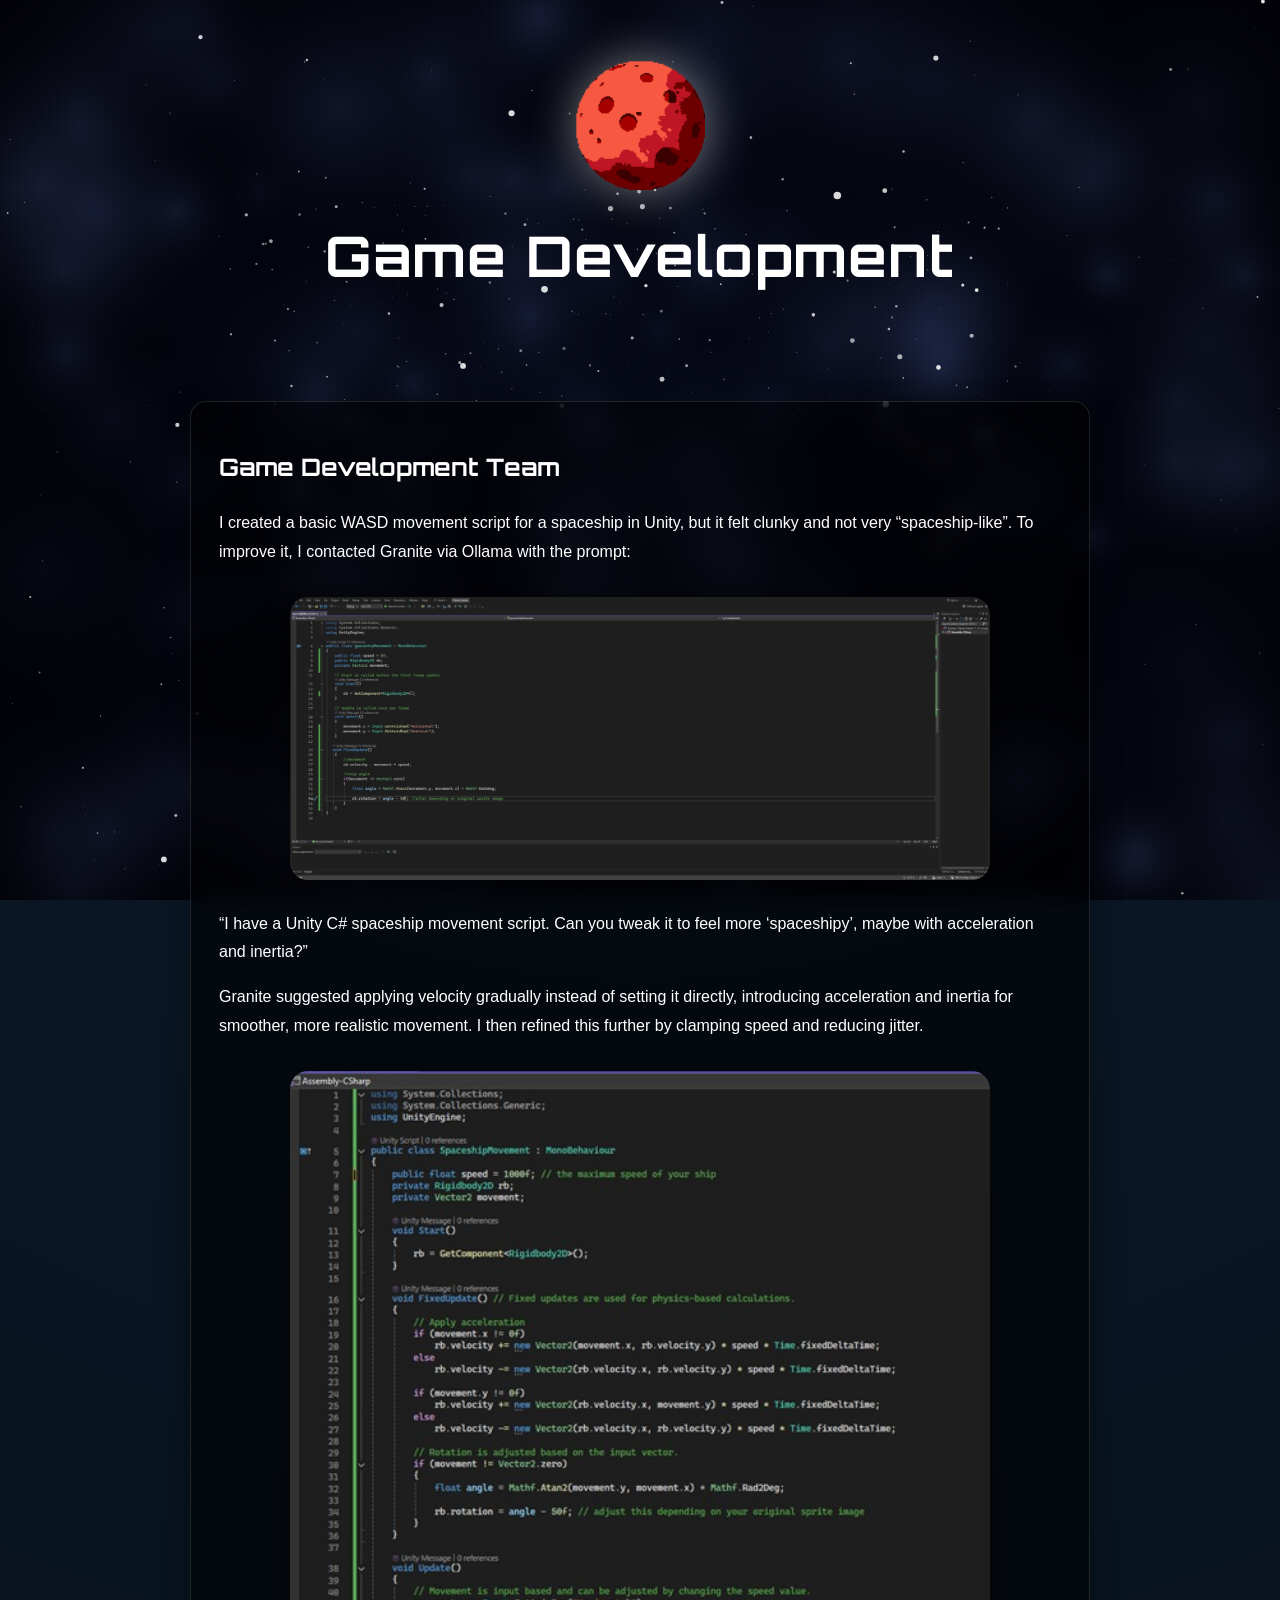
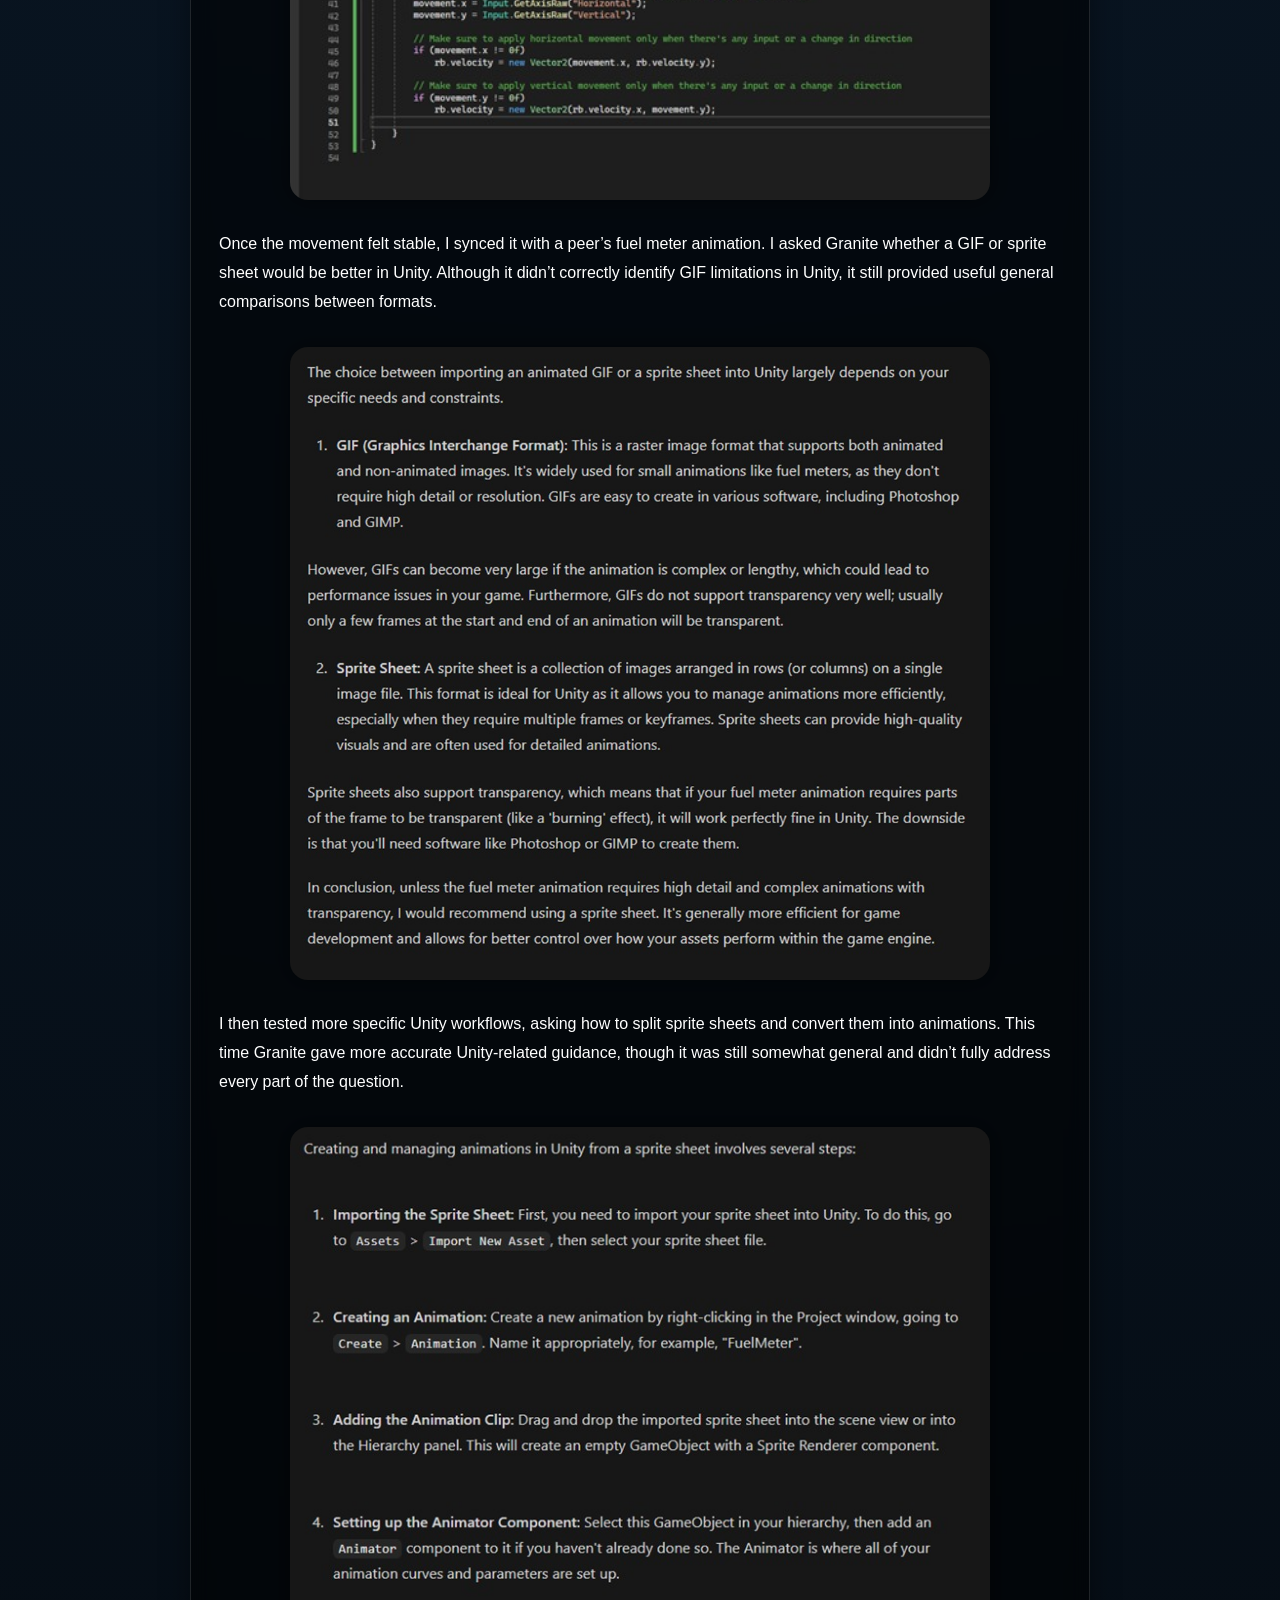
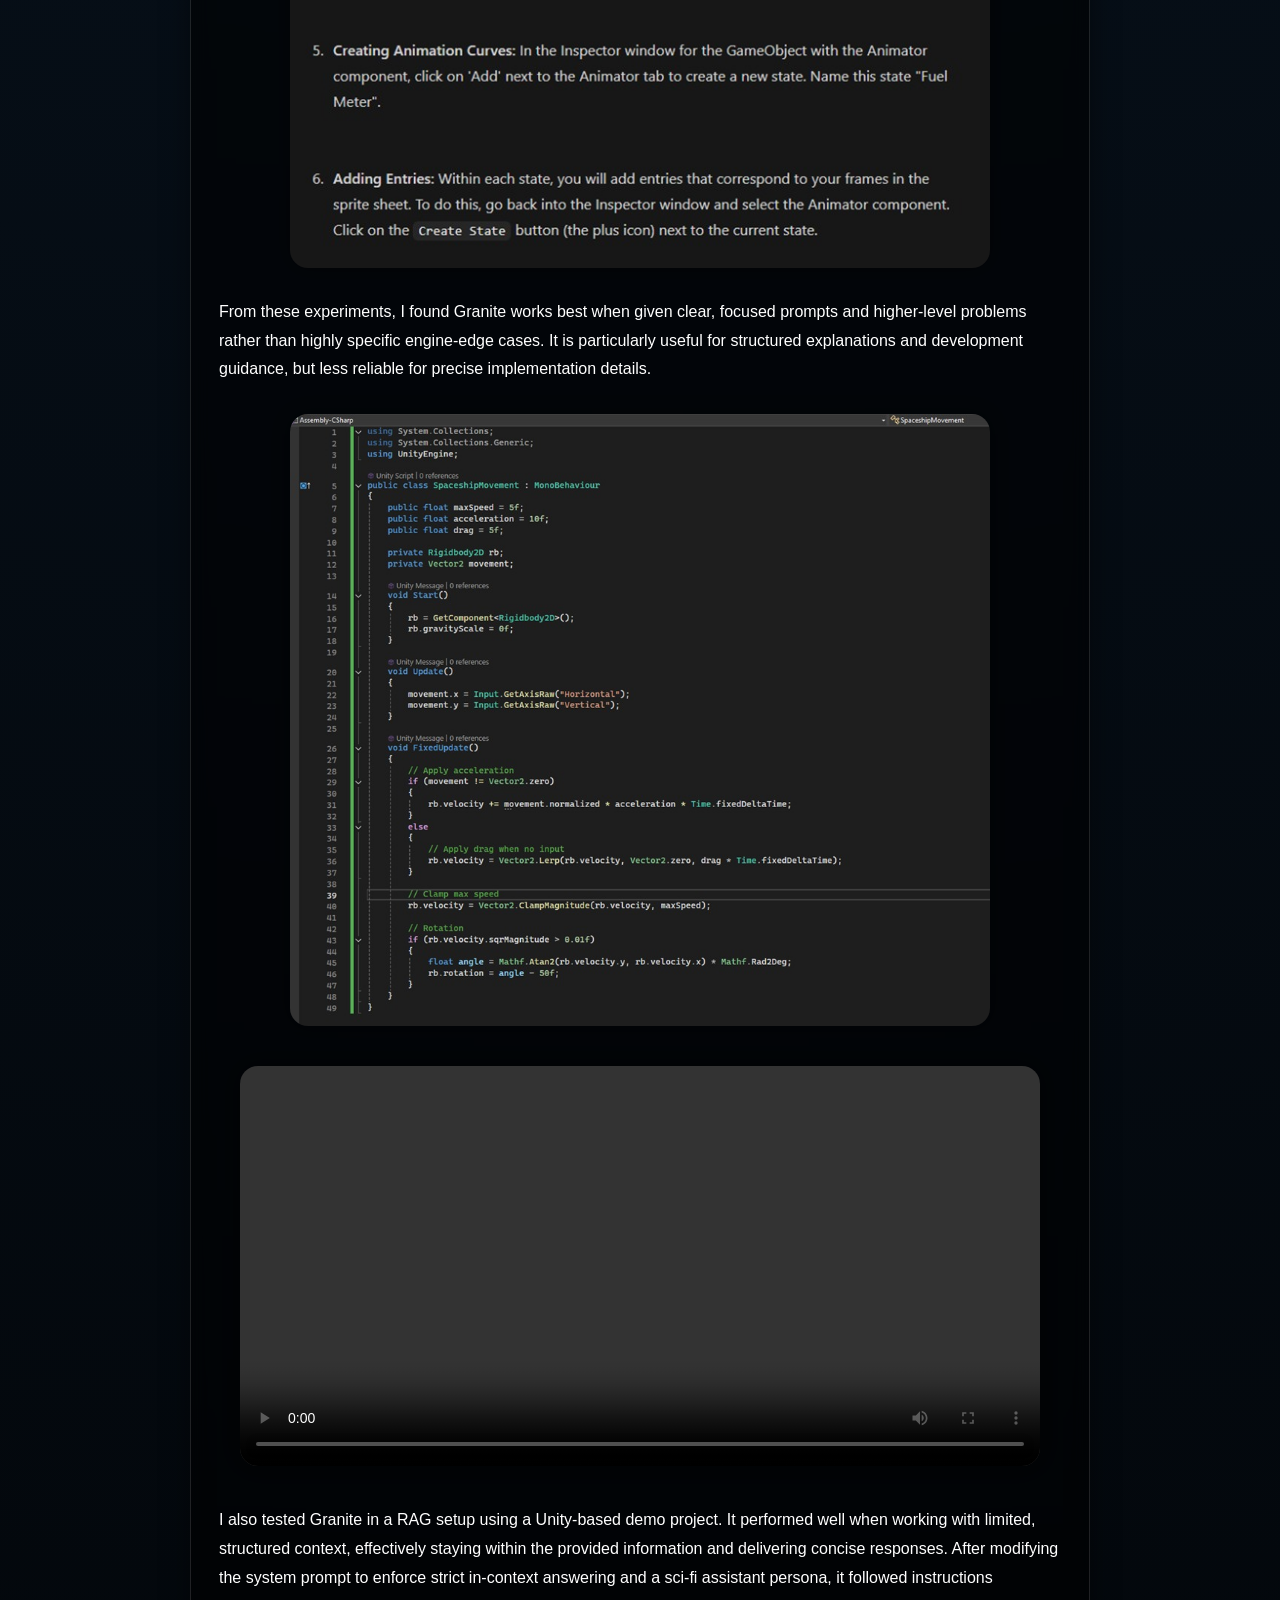
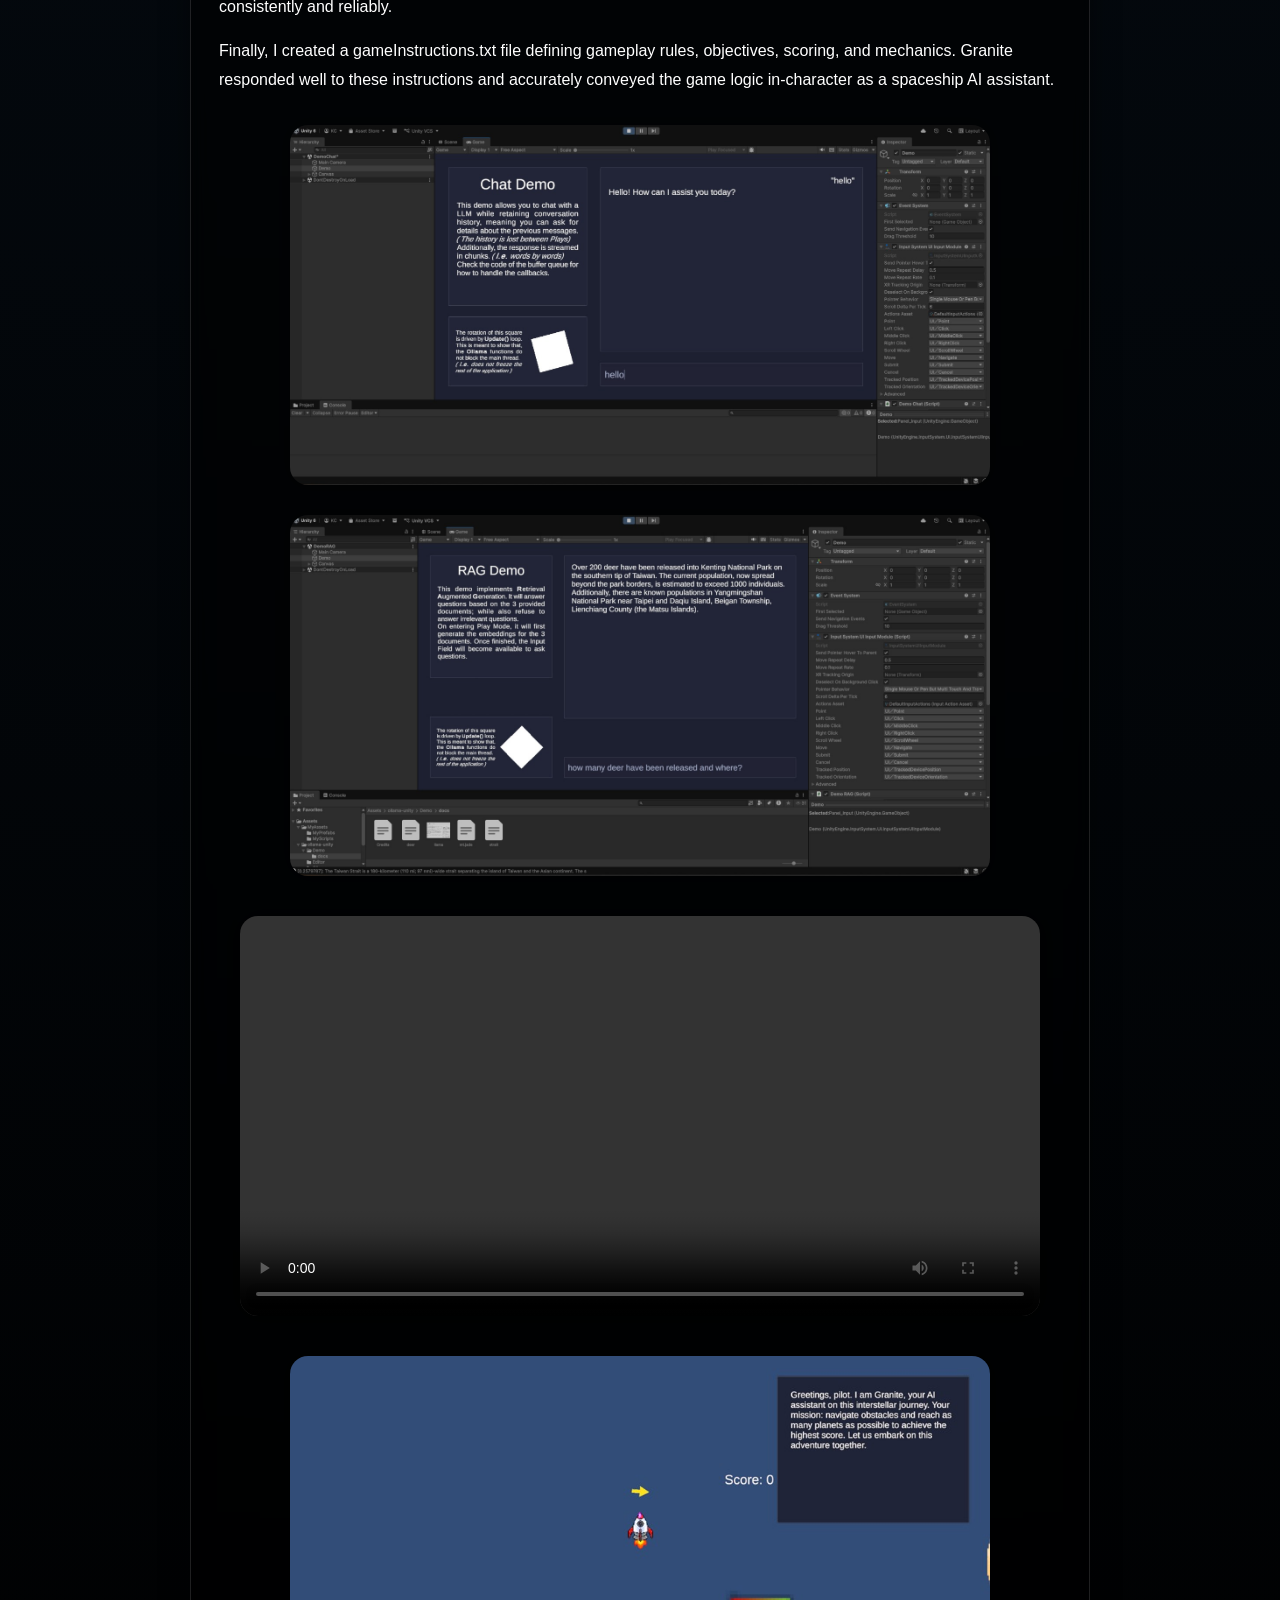
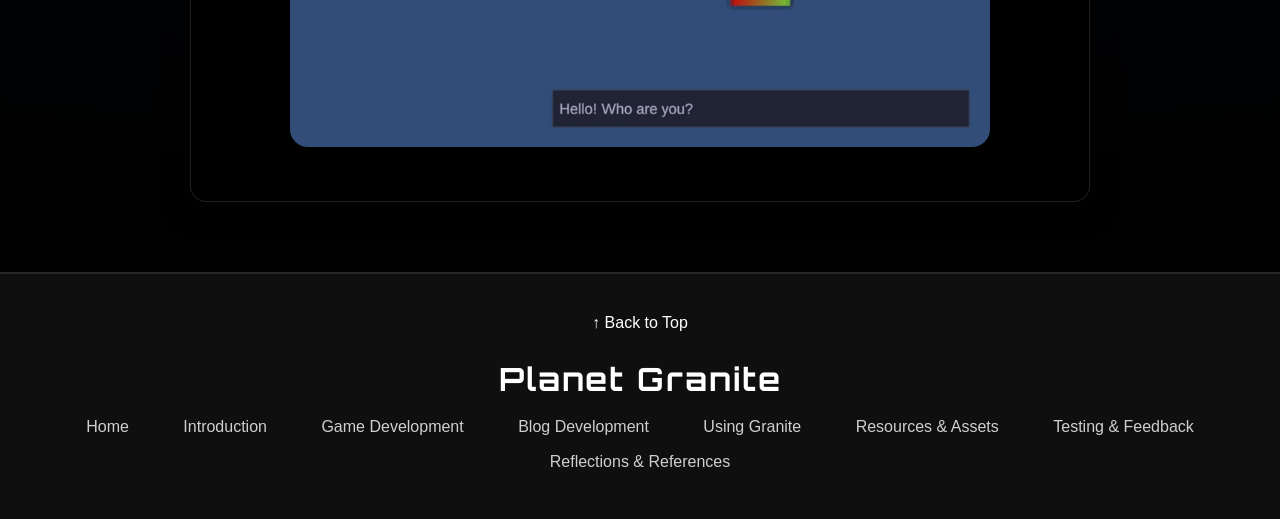
==== commit c57902c5: "Swapped Files" ====
--- a/game-development.html
+++ b/game-development.html
@@ -38,7 +38,7 @@
 
     <section class="text-block">
 
-      <h2>Game development team</h2>
+      <h2>Game Development Team</h2>
 
       <p>I created a basic WASD movement script for a spaceship in Unity, but it felt clunky and not very
         “spaceship-like”. To improve it, I contacted Granite via Ollama with the prompt:</p>
